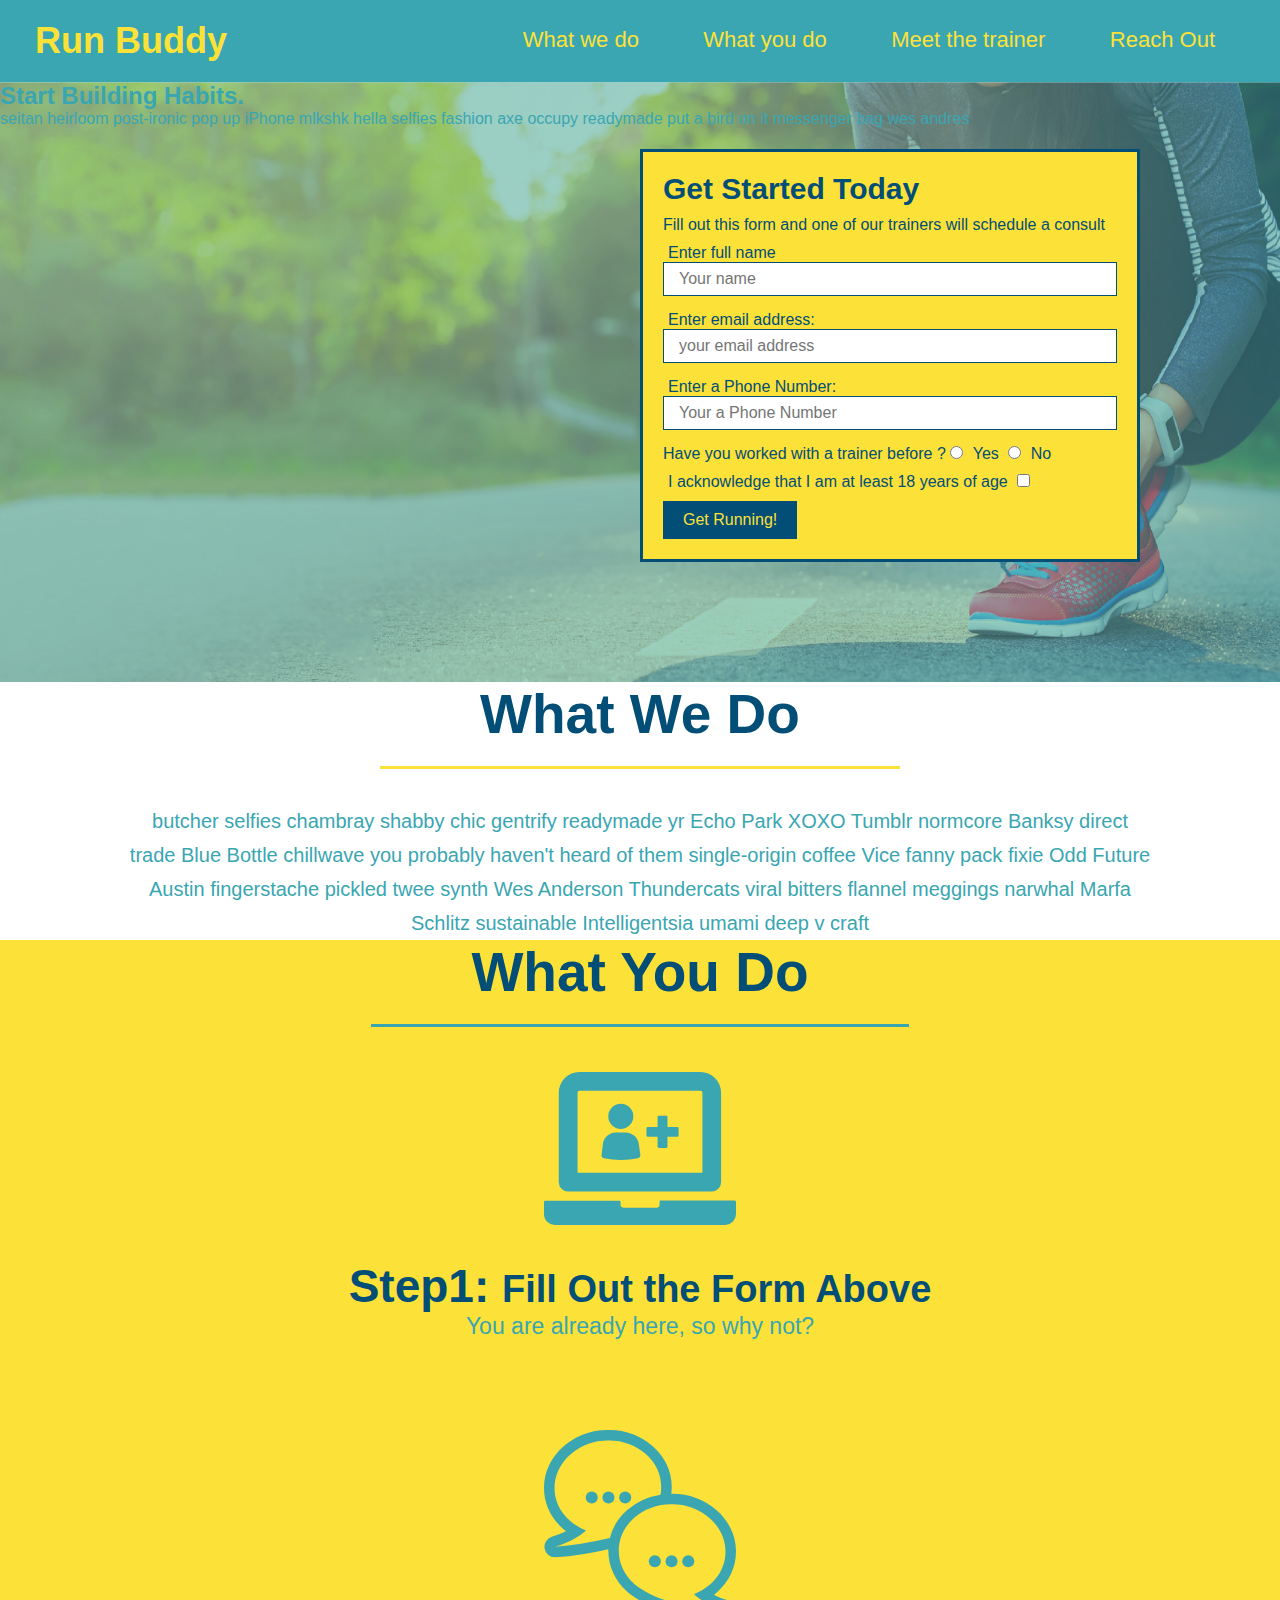
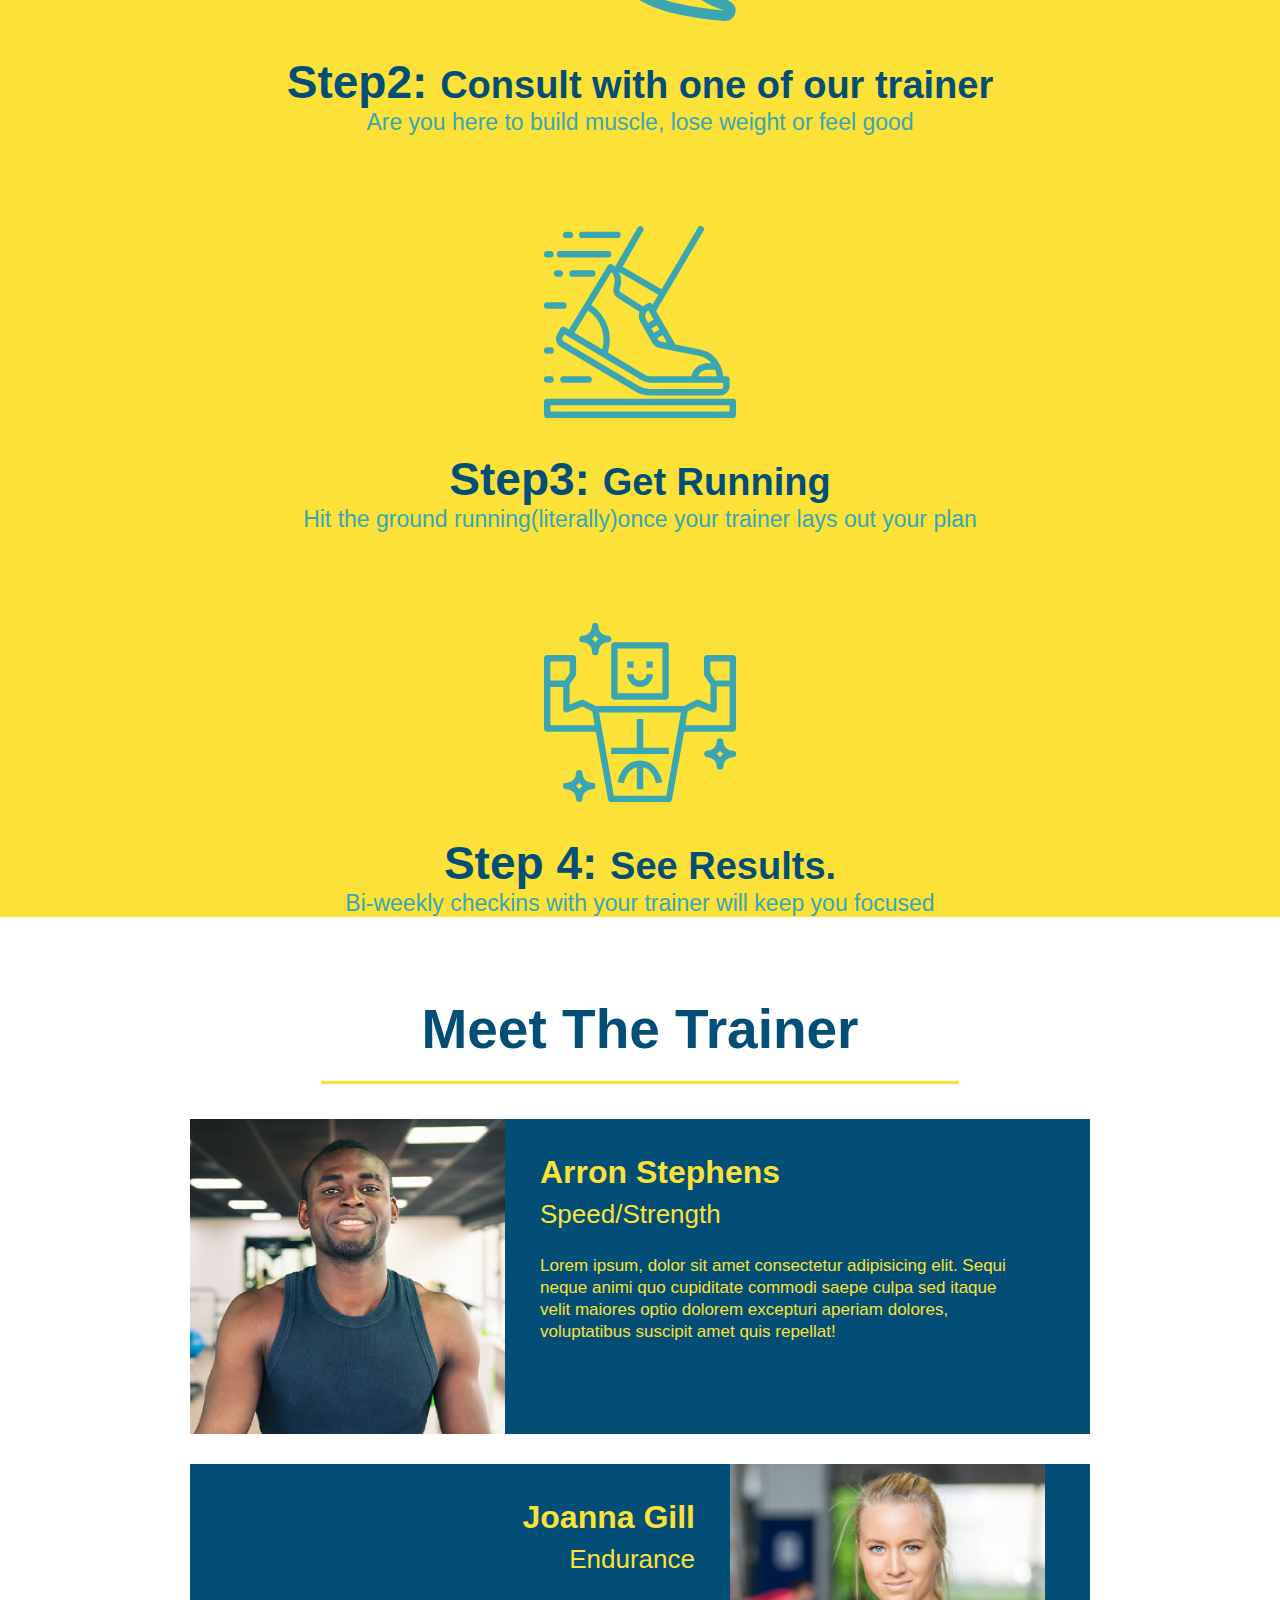
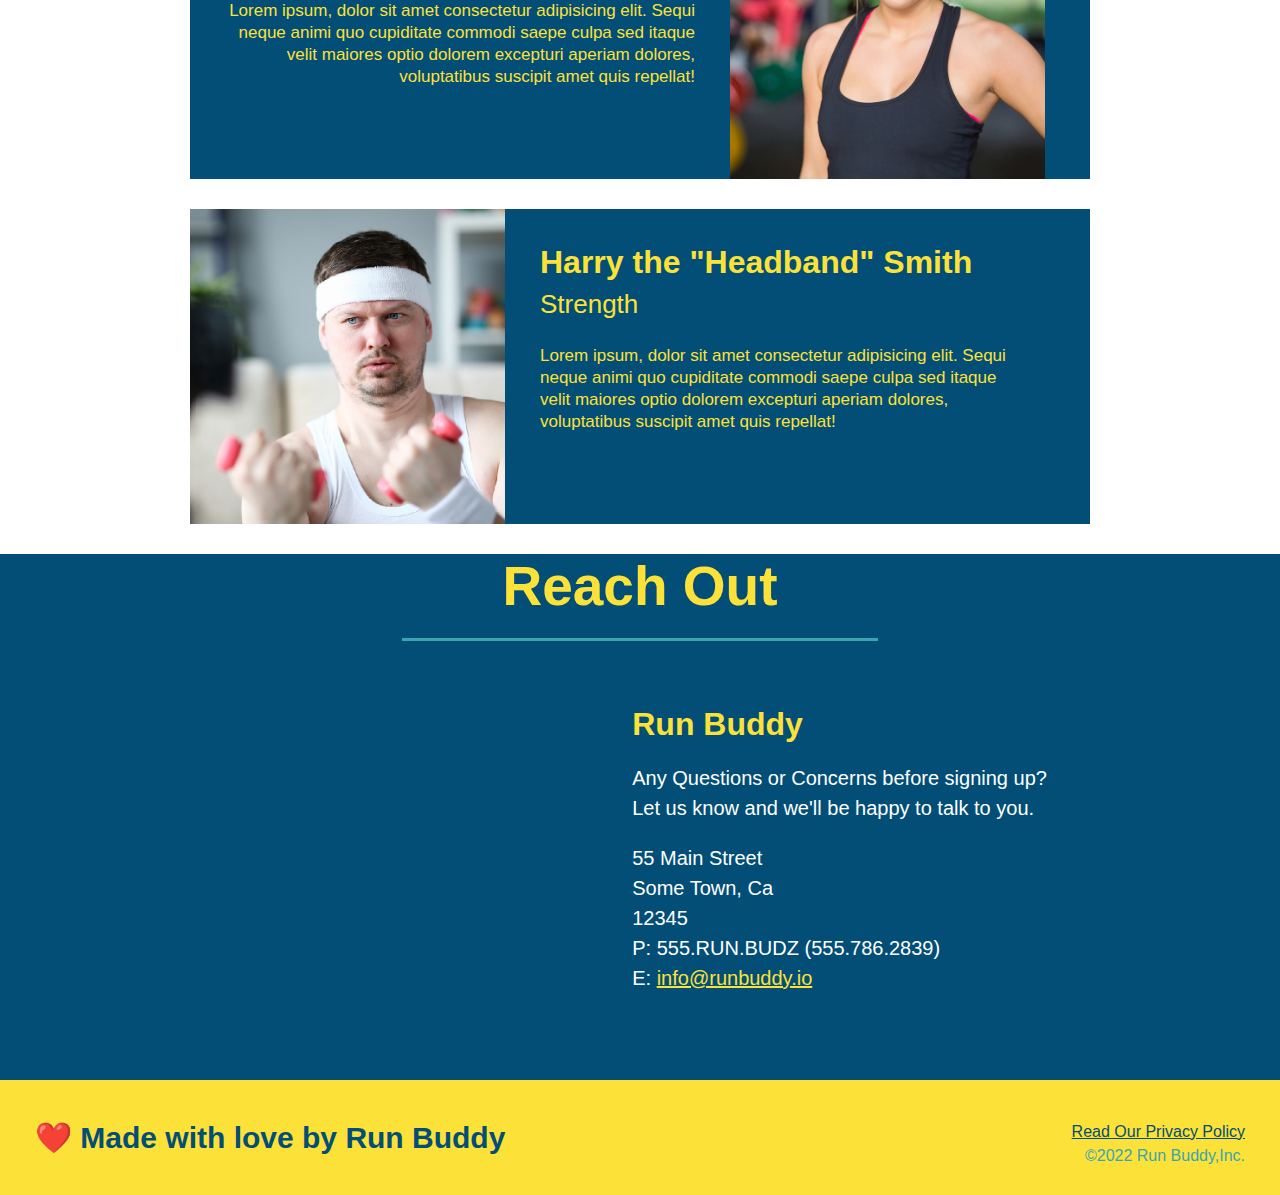
==== index.html @ 257b9f48 "added content to hero, replaced image" ====
<!DOCTYPE html>
<html lang="en">
  <!--Machine Readable Information -->
  <head>
    <meta charset="UTF-8" />
    <title>
      Run Buddy
    </title>
    <script></script>
    <!--Relative pathing -->
    <link rel="stylesheet" href="./assets/css/style.css"></link>
  </head>

  <!--Body of the webpage-->
  <body>
    <!--Navigation-->
    <header>
      <h1>
        <a href="/">Run Buddy</a>
      </h1>

      <nav>
        <!--Unordered list of items-->
        <ul>
          <li>
            <!--anchor elements-->
            <a href="#what-we-do">What we do</a>
          </li>
          <li>
            <a href="#what-you-do">What you do</a>
          </li>
          <li>
            <a href="#your-trainers">Meet the trainer</a>
          </li>
          <li>
            <a href="#reach-out">Reach Out</a>
          </li>
        </ul>
      </nav>
    </header>
    <!--picture/hero-->
    <section class="hero">
      <div class="hero-cta">
        <h2>
          Start Building Habits.
        </h2>
        <p>
          seitan heirloom post-ironic pop up iPhone mlkshk hella selfies fashion axe occupy readymade put a bird on it messenger bag wes andres
        </p>
      </div>
      <div class="hero-form">
        <h3>Get Started Today</h3>
        <p>Fill out this form and one of our trainers will schedule a consult</p>
        <!--add form -->
        <form>
          <label for="name">Enter full name</label>
          <input type="text" placeholder="Your name" name="name" id="name" class="form-input"/>
          <label for="email">Enter email address:</label>
          <input type="email" placeholder="your email address" name="email" id="email" class="form-input"/>
          <label for="Phone">Enter a Phone Number:</label>
          <input type="tel" placeholder="Your a Phone Number"
          name="Phone" id="Phone" class="form-input"/>

          <p>
            Have you worked with a trainer before ?
            
            <input type="radio" name="trainer-confirm" id="trainer-yes"/>
            <label for="trainer-yes">Yes</label>
            <input type="radio" name="trainer-confirm" id="trainer-no"/>
            <label for="trainer-no">No</label>
            
          </p>
          <p>
            <label for="checkbox">I acknowledge that I am at least 18 years of age</label>
            <input type="checkbox" name="age-confirm" id="checkbox"/>
          </p>
          <button type="submit">Get Running!</button>

        </form>
      </div>
    </section>
    <!--What we do section-->
    <section id="what-we-do" class="intro">
      <h2 class="section-title primary-border">What We Do</h2>
      <p>butcher selfies chambray shabby chic gentrify readymade yr Echo Park XOXO Tumblr normcore Banksy direct trade Blue Bottle chillwave you probably haven't heard of them single-origin coffee Vice fanny pack fixie Odd Future Austin fingerstache pickled twee synth Wes Anderson Thundercats viral bitters flannel meggings narwhal Marfa Schlitz sustainable Intelligentsia umami deep v craft
      </p>
    </section>
    <!--What you do section-->
    <section id="what-you-do" class="steps">
      <h2 class="section-title secondary-border">What You Do</h2>
      <div>
        <img src="./assets/images/01-04-svgs/step-1.svg" alt=""/>
        <h3>Step1: <span>Fill Out the Form Above</span></h3>
        <p>You are already here, so why not?</p>
      </div>
      <div>
        <img src="./assets/images/01-04-svgs/step-2.svg" alt=""/>
        <h3>Step2: <span>Consult with one of our trainer</span></h3>
        <p>Are you here to build muscle, lose weight or feel good</p>
      </div>
      <div>
        <img src="./assets/images/01-04-svgs/step-3.svg" alt=""/>
        <h3>Step3: <span>Get Running</span></h3>
        <p>Hit the ground running(literally)once your trainer lays out your plan</p>
      </div>
      <div>
        <img src="./assets/images/01-04-svgs/step-4.svg" alt=""/>
        <h3>Step 4: <span>See Results.</span></h3>
        <p>Bi-weekly checkins with your trainer will keep you focused</p>
      </div>
    </section>
    <!--Meet the Trainer section-->
    <section id="your-trainers" class="trainers">
      <h2 class="section-title primary-border">Meet The Trainer</h2>
      <article class="trainer">
        <img src="./assets/images/01-05-trainers/trainer-1.jpg" alt="Aron Stephens in his workout cloths ready to pump iron"/>
        <div class="trainer-bio text-left">
         
          <h3>
            Arron Stephens
          </h3>
          <h4>Speed/Strength</h4>
          <p>
            Lorem ipsum, dolor sit amet consectetur adipisicing elit. Sequi neque animi quo cupiditate commodi saepe culpa sed itaque velit maiores optio dolorem excepturi aperiam dolores, voluptatibus suscipit amet quis repellat!
          </p>

        </div>

      </article>
      <article class="trainer">
        <div class="trainer-bio text-right">
          <h3>
          Joanna Gill
          </h3>
          <h4>Endurance</h4>
          <p>
          Lorem ipsum, dolor sit amet consectetur adipisicing elit. Sequi neque animi quo cupiditate commodi saepe culpa sed itaque velit maiores optio dolorem excepturi aperiam dolores, voluptatibus suscipit amet quis repellat!
          </p>
        </div>
        <img src="./assets/images/01-05-trainers/trainer-2.jpg" alt="Johna Gill Cooling off after a workout"/>
      </article>
      <article class="trainer">
        <img src="./assets/images/01-05-trainers/trainer-3.jpg" alt="Harry the Headband Smith lifting comically small pink weight"/>
        <div class="trainer-bio text-left">
          <h3>
            Harry the "Headband" Smith
          </h3>
          <h4>
            Strength
          </h4>
          <p>
            Lorem ipsum, dolor sit amet consectetur adipisicing elit. Sequi neque animi quo cupiditate commodi saepe culpa sed itaque velit maiores optio dolorem excepturi aperiam dolores, voluptatibus suscipit amet quis repellat!
          </p>
        </div>
      </article>



    </section>
    <!--Reach out section-->
    <section id="reach-out" class="contact">
      <h2 class="section-title secondary-border">Reach Out</h2>
      <div class="contact-info"> 
        <iframe src="https://www.google.com/maps/embed?pb=!1m18!1m12!1m3!1d3260.0602420482123!2d-80.86485348475419!3d35.20496838030815!2m3!1f0!2f0!3f0!3m2!1i1024!2i768!4f13.1!3m3!1m2!1s0x88569f7176678635%3A0x66de6af3a190f90!2s212%20Iverson%20Way%2C%20Charlotte%2C%20NC%2028203!5e0!3m2!1sen!2sus!4v1650852856810!5m2!1sen!2sus" 
        width="400" 
        height="400" 
        style="border:0;" 
        allowfullscreen="" 
        loading="lazy" 
        referrerpolicy="no-referrer-when-downgrade">
        </iframe>
        <div>
          <h3>Run Buddy</h3>
          <p>
            Any Questions or Concerns before signing up? 
            <br/>
            Let us know and we'll be happy to talk to you.
          </p>
          <address>
            55 Main Street <br/>
            Some Town, Ca <br/>
            12345<br />
            P: 555.RUN.BUDZ (555.786.2839)<br/>
            E: <a href="mailto:info@runbuddy.io">info@runbuddy.io</a>
          </address>
        </div>
      </div>
    </section>
    <!--footer-->
    <footer>
      <h2>❤️ Made with love by Run Buddy</h2>
      <div>
        <a href="./privacy-policy.html">Read Our Privacy Policy</a>
        <br/>
        &copy;2022 Run Buddy,Inc.

      </div>
    </footer>
  </body>
</html>
---- assets/css/style.css ----
* {
  margin: 0;
  padding: 0;
  box-sizing: border-box;
}

body {
  color: #39a6b2;
  font-family: Arial, Helvetica, sans-serif;
}

/*specificity & source order*/
header {
  background-color: #39a6b2;
  padding: 20px 35px;
}
header h1 {
  font-weight: bold;
  font-size: 36px;
  color: #fce138;
  margin: 0;
  display: inline;
}

header a {
  text-decoration: none;
  color: #fce138;
}

header nav {
  float: right;
  margin: 7px 0;
}

header nav ul li {
  display: inline;
}
header nav ul li a {
  margin: 0 30px;
  font-weight: lighter;
  font-size: 22px;
}

footer {
  background: #fce138;
  width: 100%;
  padding: 40px 35px;
}

footer h2 {
  display: inline;
  color: #024e76;
  font-size: 30px;
  margin: 0;
}

footer div {
  float: right;
  line-height: 1.5;
  text-align: right;
}

footer a {
  color: #024e76;
}

.hero {
  height: 600px;
  background-image: url(../images/hero-bg.jpeg);
  background-size: cover;
  background-position: center;
  position: relative;
}

.hero-form {
  background-color: #fce138;
  padding: 20px;
  width: 500px;
  color: #024e76;
  border-color: #024e76;
  border-style: solid;
  border-width: 3px;
  position: absolute;
  bottom: 120px;
  right: 140px;
}

h3 {
  font-size: 30px;
  margin: 0px;
}

.hero-form p {
  margin: 10px 0px 10px 0px;
}

.form-input {
  border: 1px solid #024e76;
  display: block;
  padding: 7px 15px;
  font-size: 16px;
  width: 100%;
  margin-bottom: 15px;
  color: #024e76;
}
.hero-form label {
  margin: 0px 5px;
}

.hero-form button {
  color: #fce138;
  background-color: #024e76;
  font-size: 16px;
  border: none;
  padding: 10px 20px;
  border: none;
}

.intro {
  text-align: center;
}
.intro p {
  line-height: 1.7;
  color: #39a6b2;
  width: 80%;
  font-size: 20px;
  margin: 0 auto;
}
.section-title {
  font-size: 55px;
  color: #024e76;
  margin-bottom: 35px;
  padding: 0 100px 20px 100px;
  border-bottom: 3px solid;
  display: inline-block;
}

.primary-border {
  border-color: #fce138;
}

.steps {
  text-align: center;
  background: #fce138;
}

.secondary-border {
  border-color: #39a6b2;
}

.steps div {
  margin-bottom: 80px;
}

.steps img {
  width: 15%;
  margin: 10px 0px;
}

.steps h3 {
  color: #024e76;
  font-size: 46px;
  margin-top: 20px;
}

.steps p {
  color: #39a6b2;
  font-size: 23px;
}
.steps span {
  font-size: 38px;
}
.trainers {
  text-align: center;
}

.trainer {
  width: 900px;
  margin: 0 auto 30px auto;
  background: #024e76;
  color: #fce138;
  overflow: auto;
}

.trainer img {
  width: 35%;
  float: left;
}
.trainer-bio {
  padding: 35px;
  float: left;
  width: 60%;
}

.text-left {
  text-align: left;
}

.text-right {
  text-align: right;
}

.trainer-bio h3 {
  font-size: 32px;
  margin-bottom: 8px;
}
.trainer-bio h4 {
  font-weight: lighter;
  font-size: 26px;
  margin-bottom: 25px;
}
.trainer-bio p {
  font-size: 17px;
  line-height: 1.3;
}
.contact {
  background-color: #024e76;
  text-align: center;
}

.contact h2 {
  color: #fce138;
}

.contact-info iframe {
  width: 400px;
  height: 400px;
}
.contact-info div {
  width: 450px;
  display: inline-block;
  vertical-align: top;
  text-align: left;
  margin: 30px 0 0 30px;
  color: white;
}

.contact-info h3 {
  color: #fce138;
  font-size: 32px;
}
.contact-info p,
.contact-info address {
  margin: 20px 0;
  line-height: 1.5;
  font-size: 20px;
  font-style: normal;
}
.contact-info a {
  color: #fce138;
}
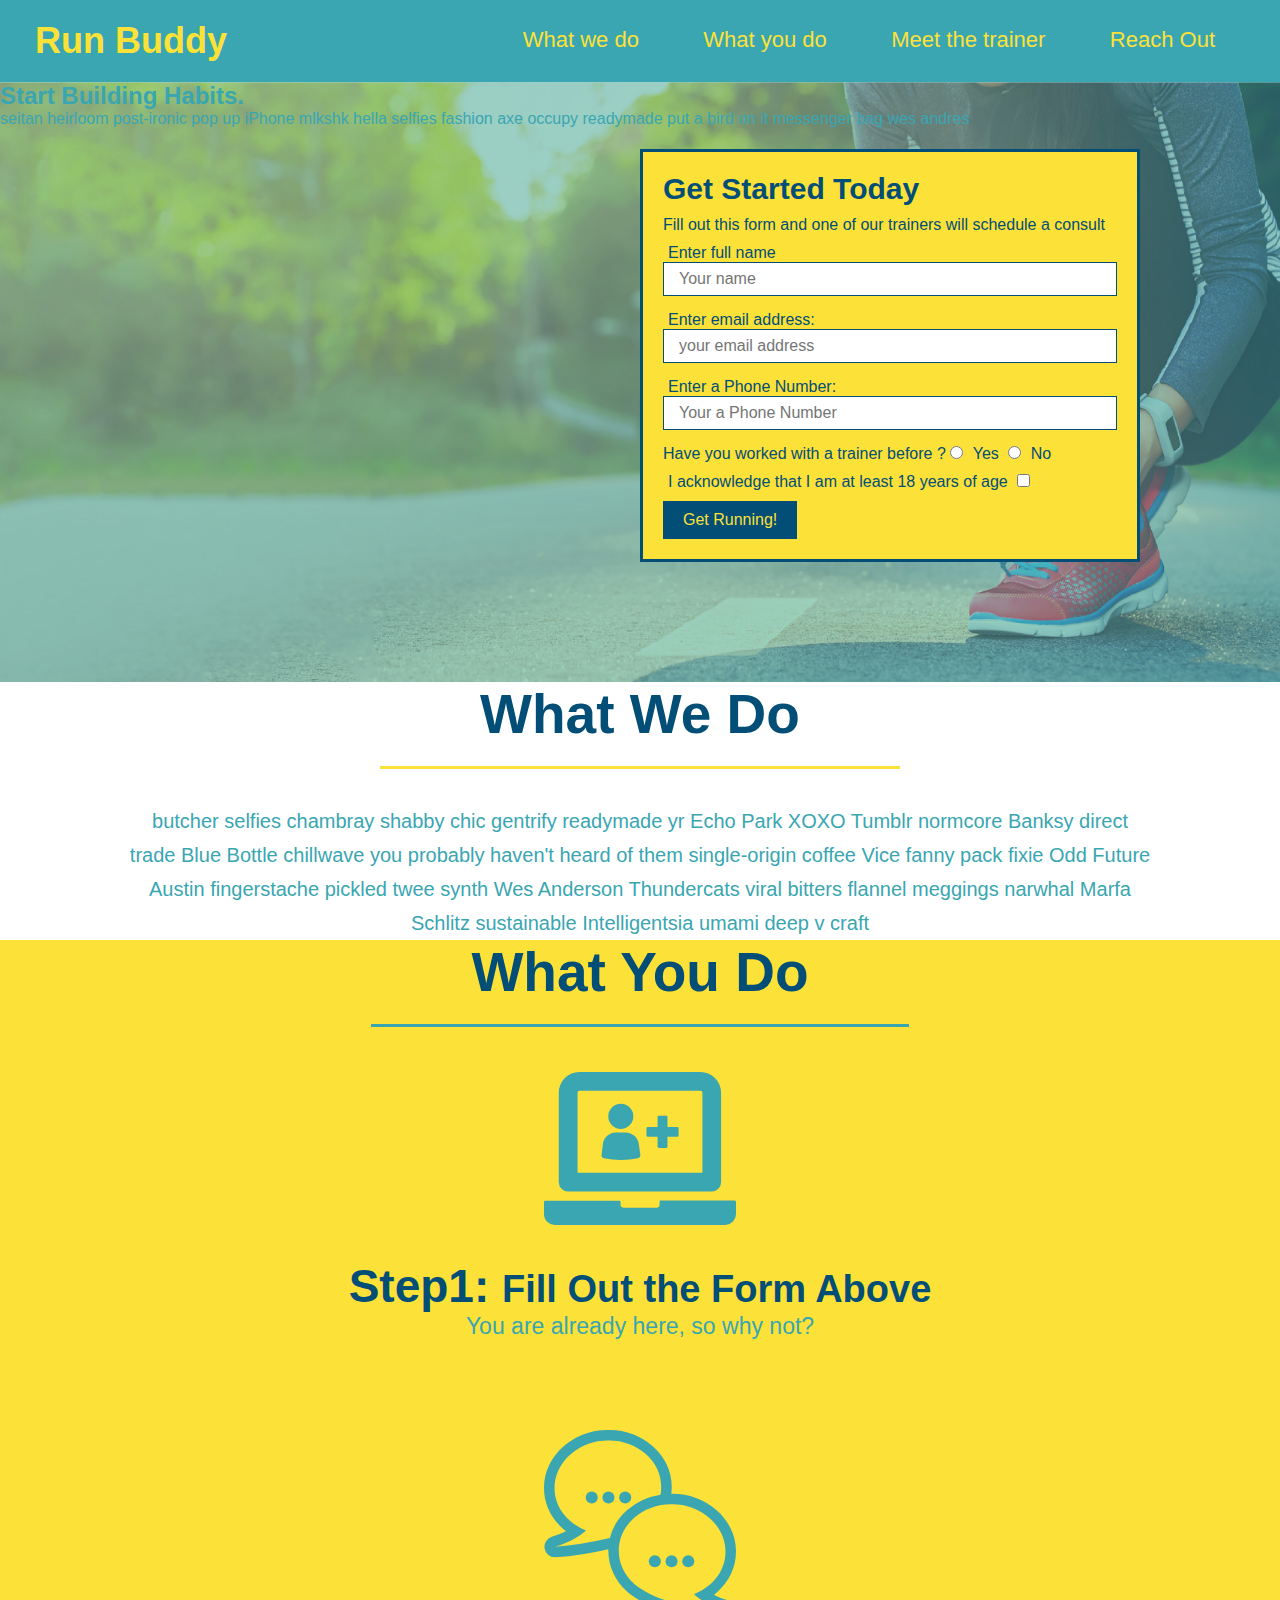
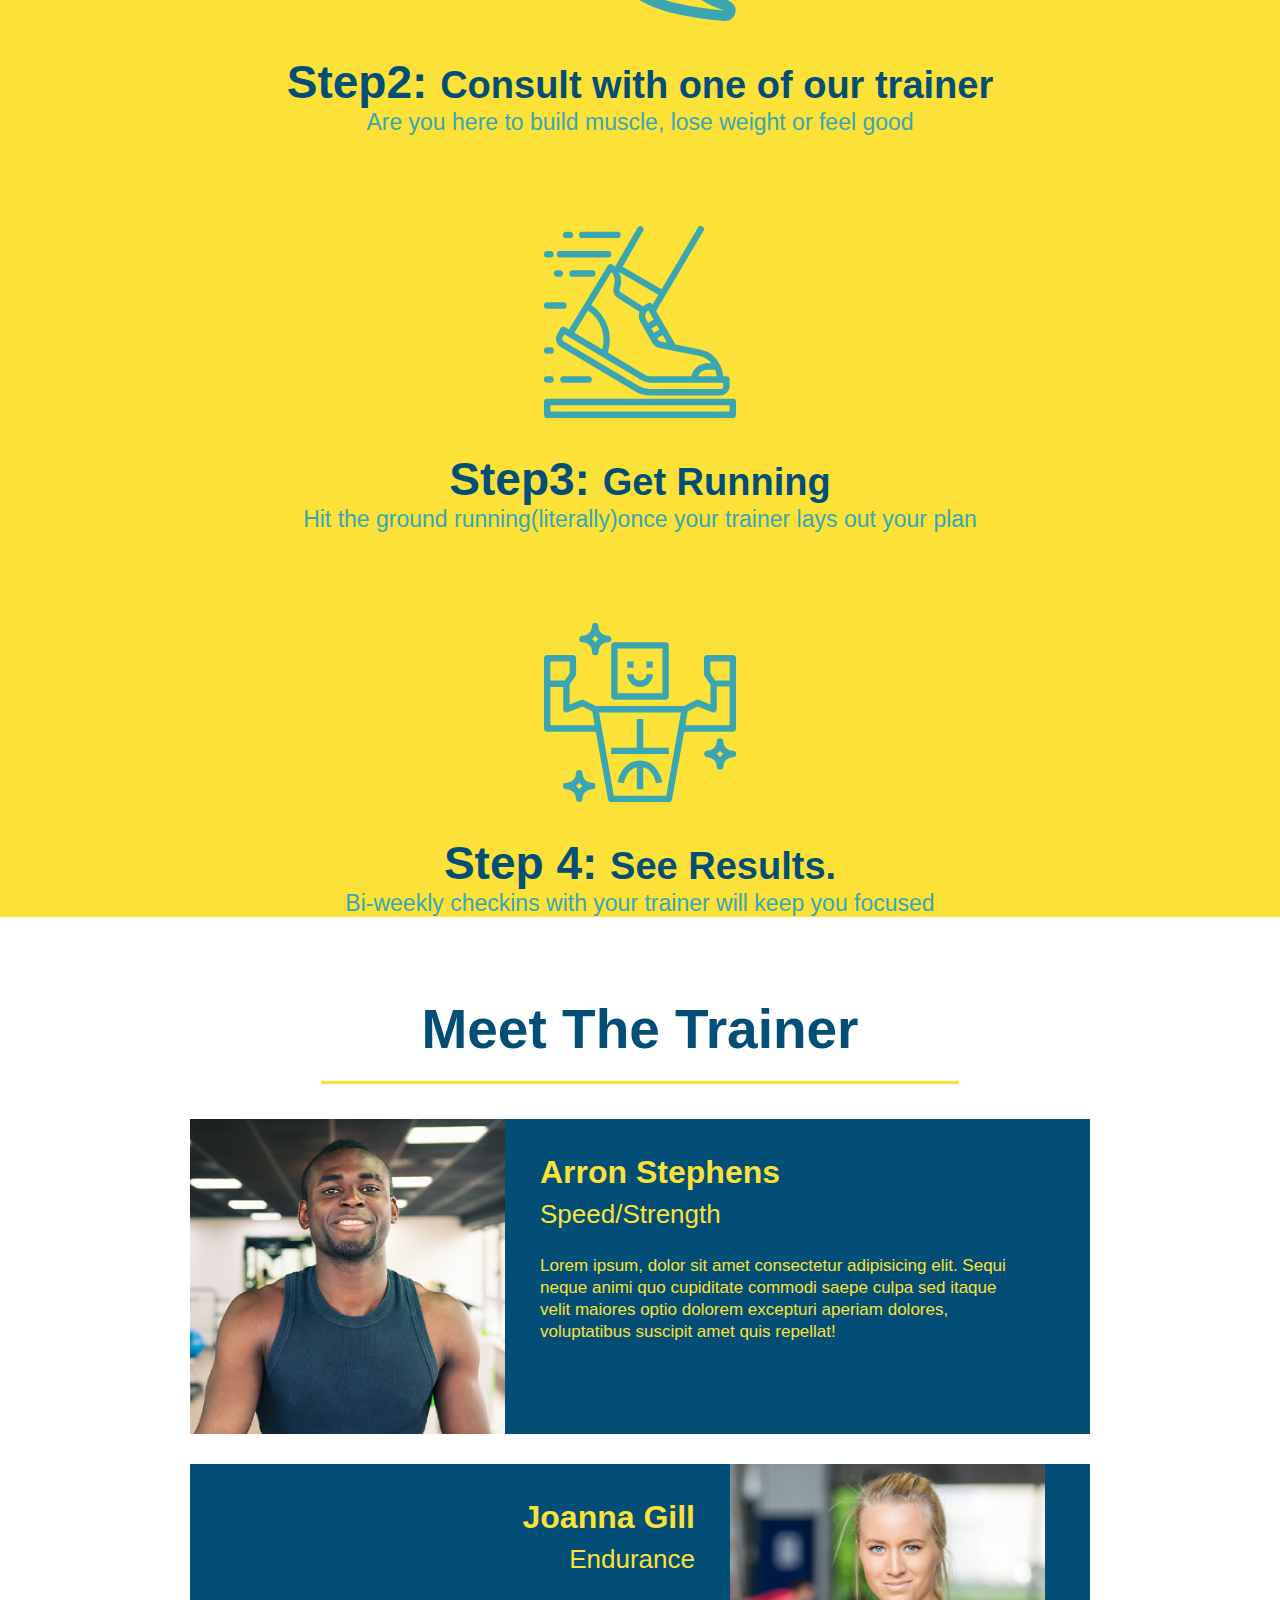
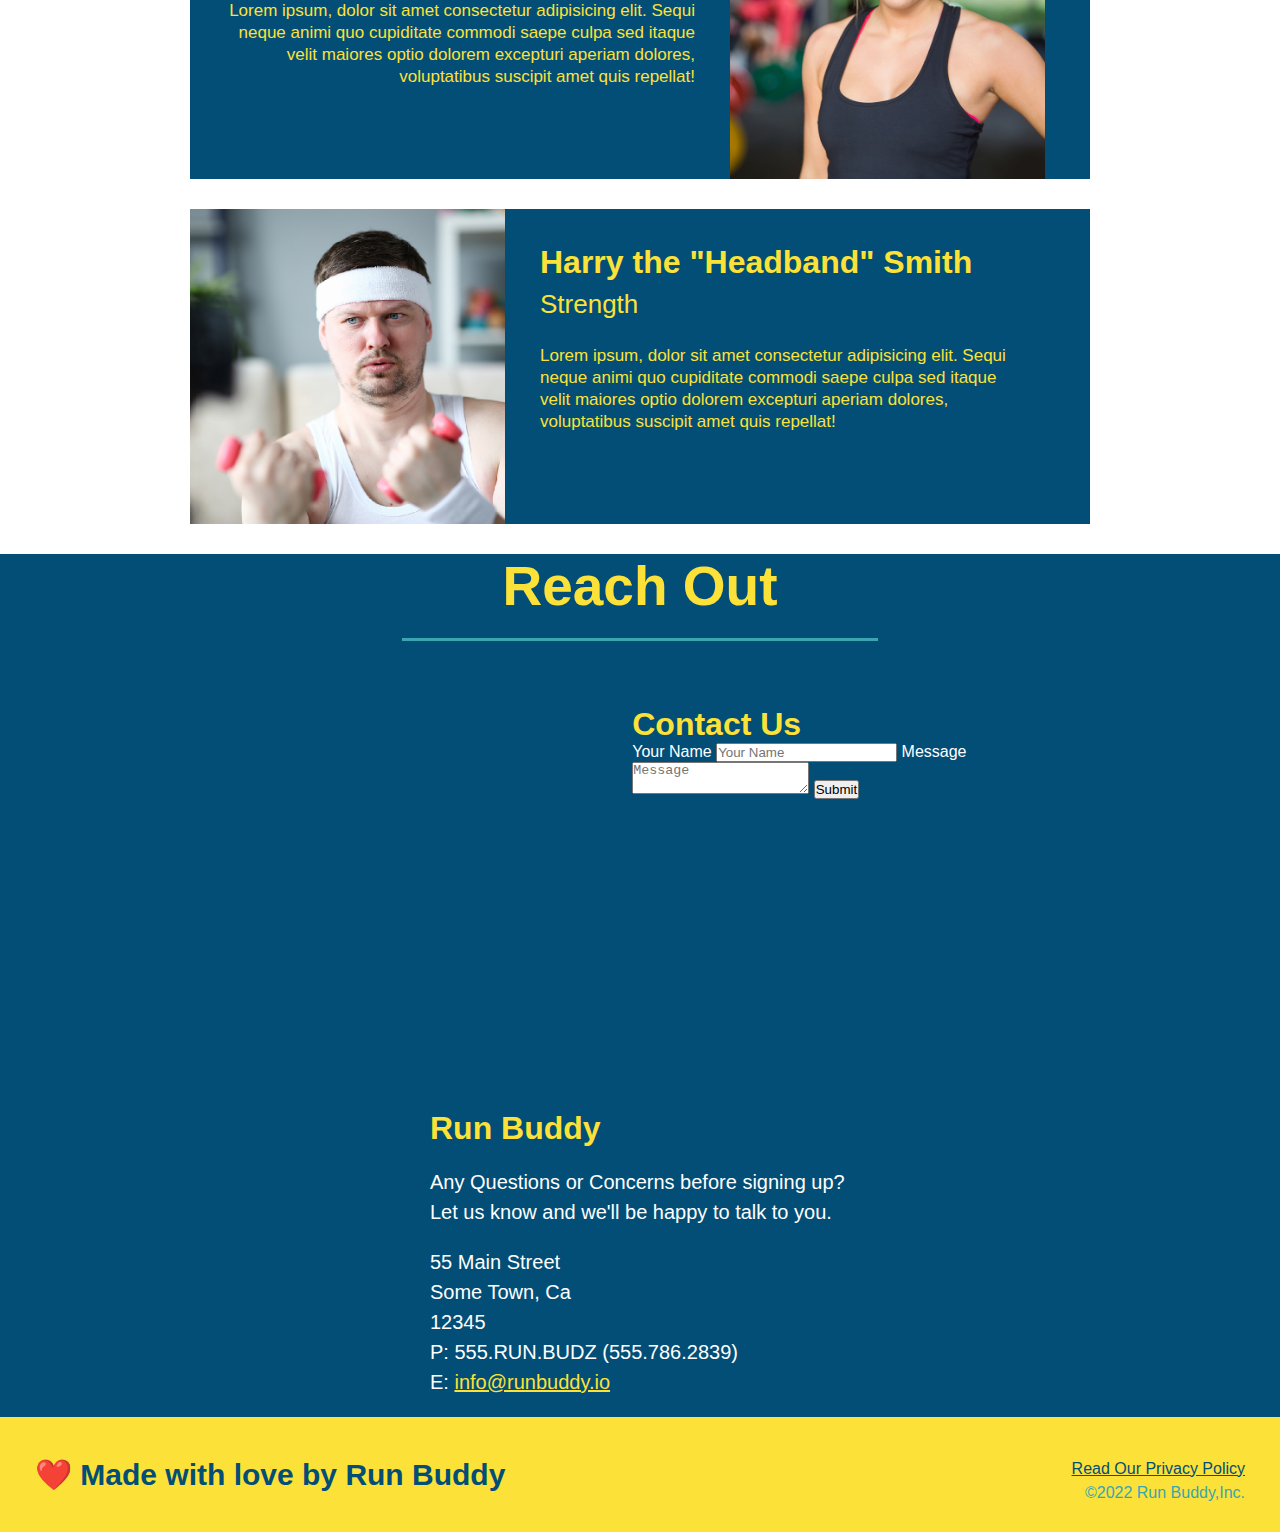
==== commit a1ff6fde: "add contact form" ====
--- a/index.html
+++ b/index.html
@@ -169,6 +169,20 @@
         loading="lazy" 
         referrerpolicy="no-referrer-when-downgrade">
         </iframe>
+        <div class ="contact-form">
+          <h3>
+            Contact Us
+          </h3>
+          <form>
+            <label for="contact-name">Your Name</label>
+            <input type="text" id="contact-name" placeholder="Your Name"/>
+            
+            <label for="contact-message">Message</label>
+            <textarea id="contact-message" placeholder="Message"></textarea>
+
+            <button type="submit">Submit</button>
+          </form>
+        </div>
         <div>
           <h3>Run Buddy</h3>
           <p>
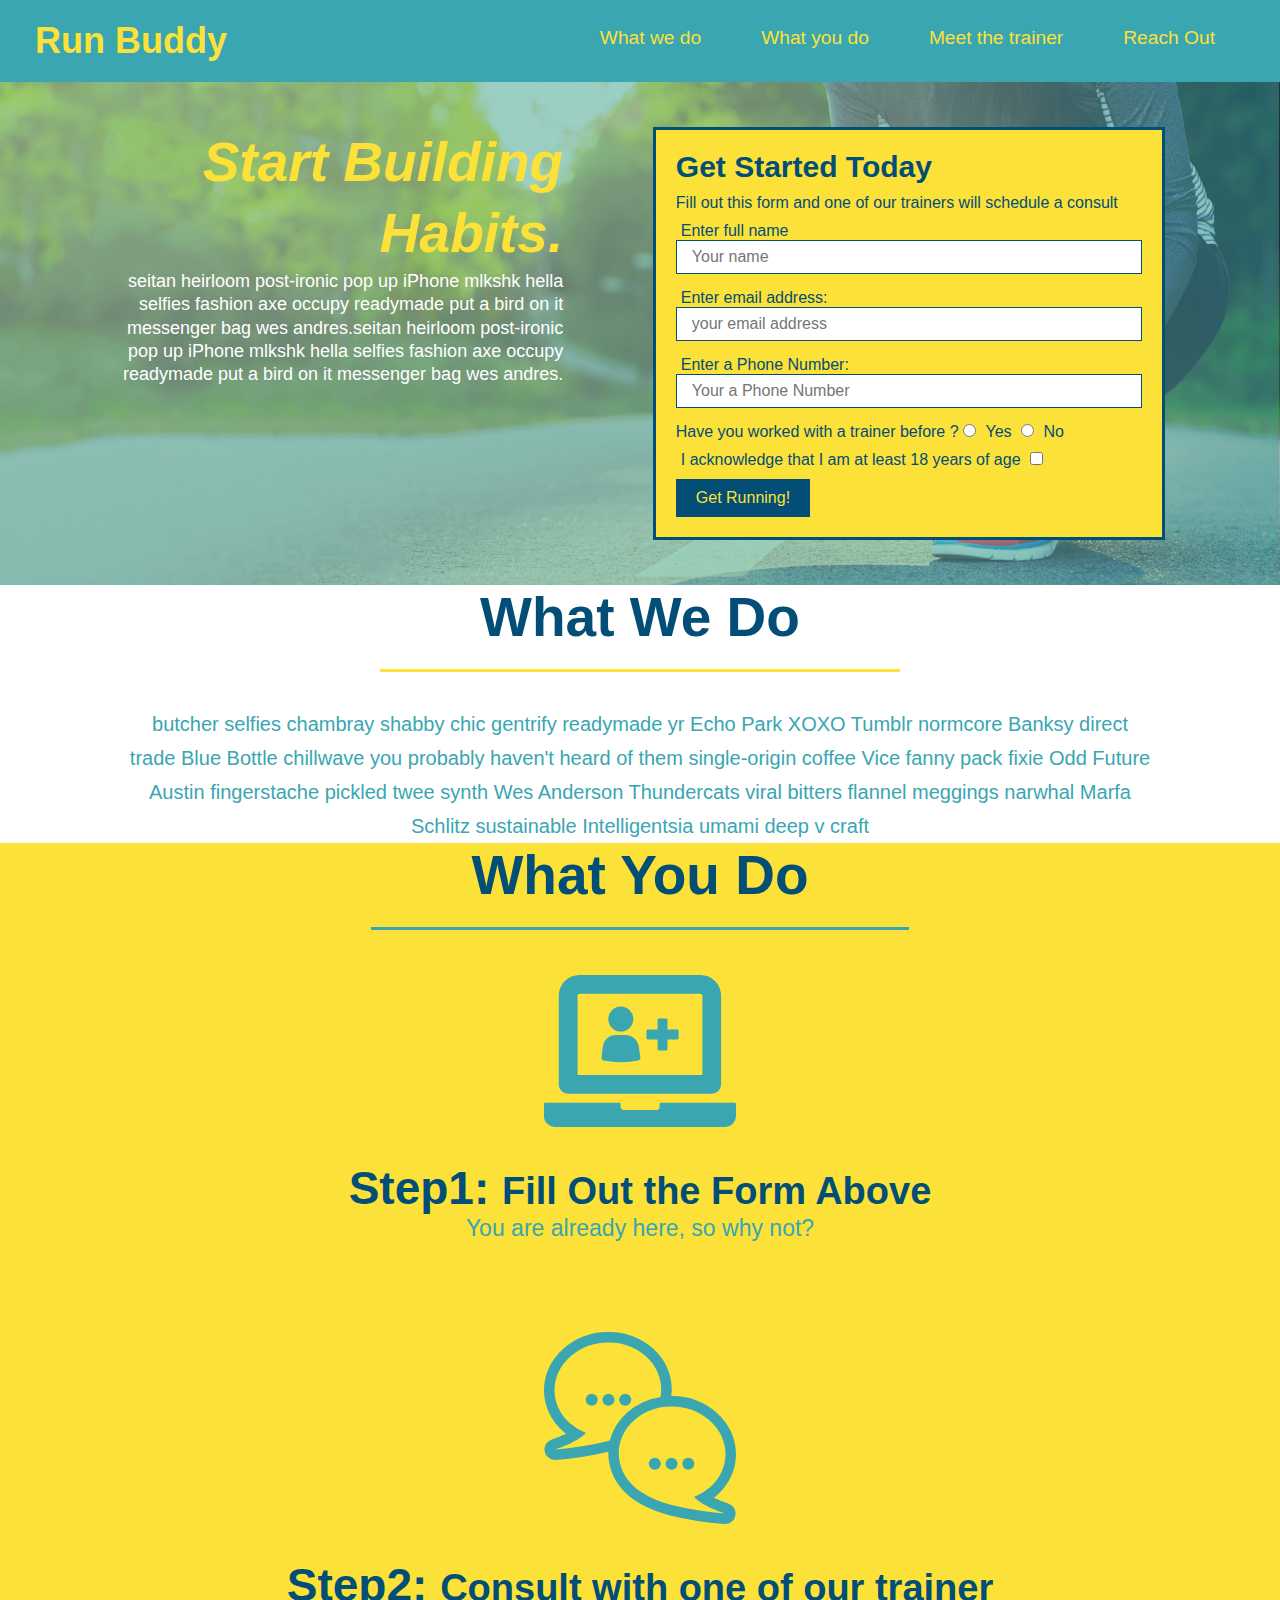
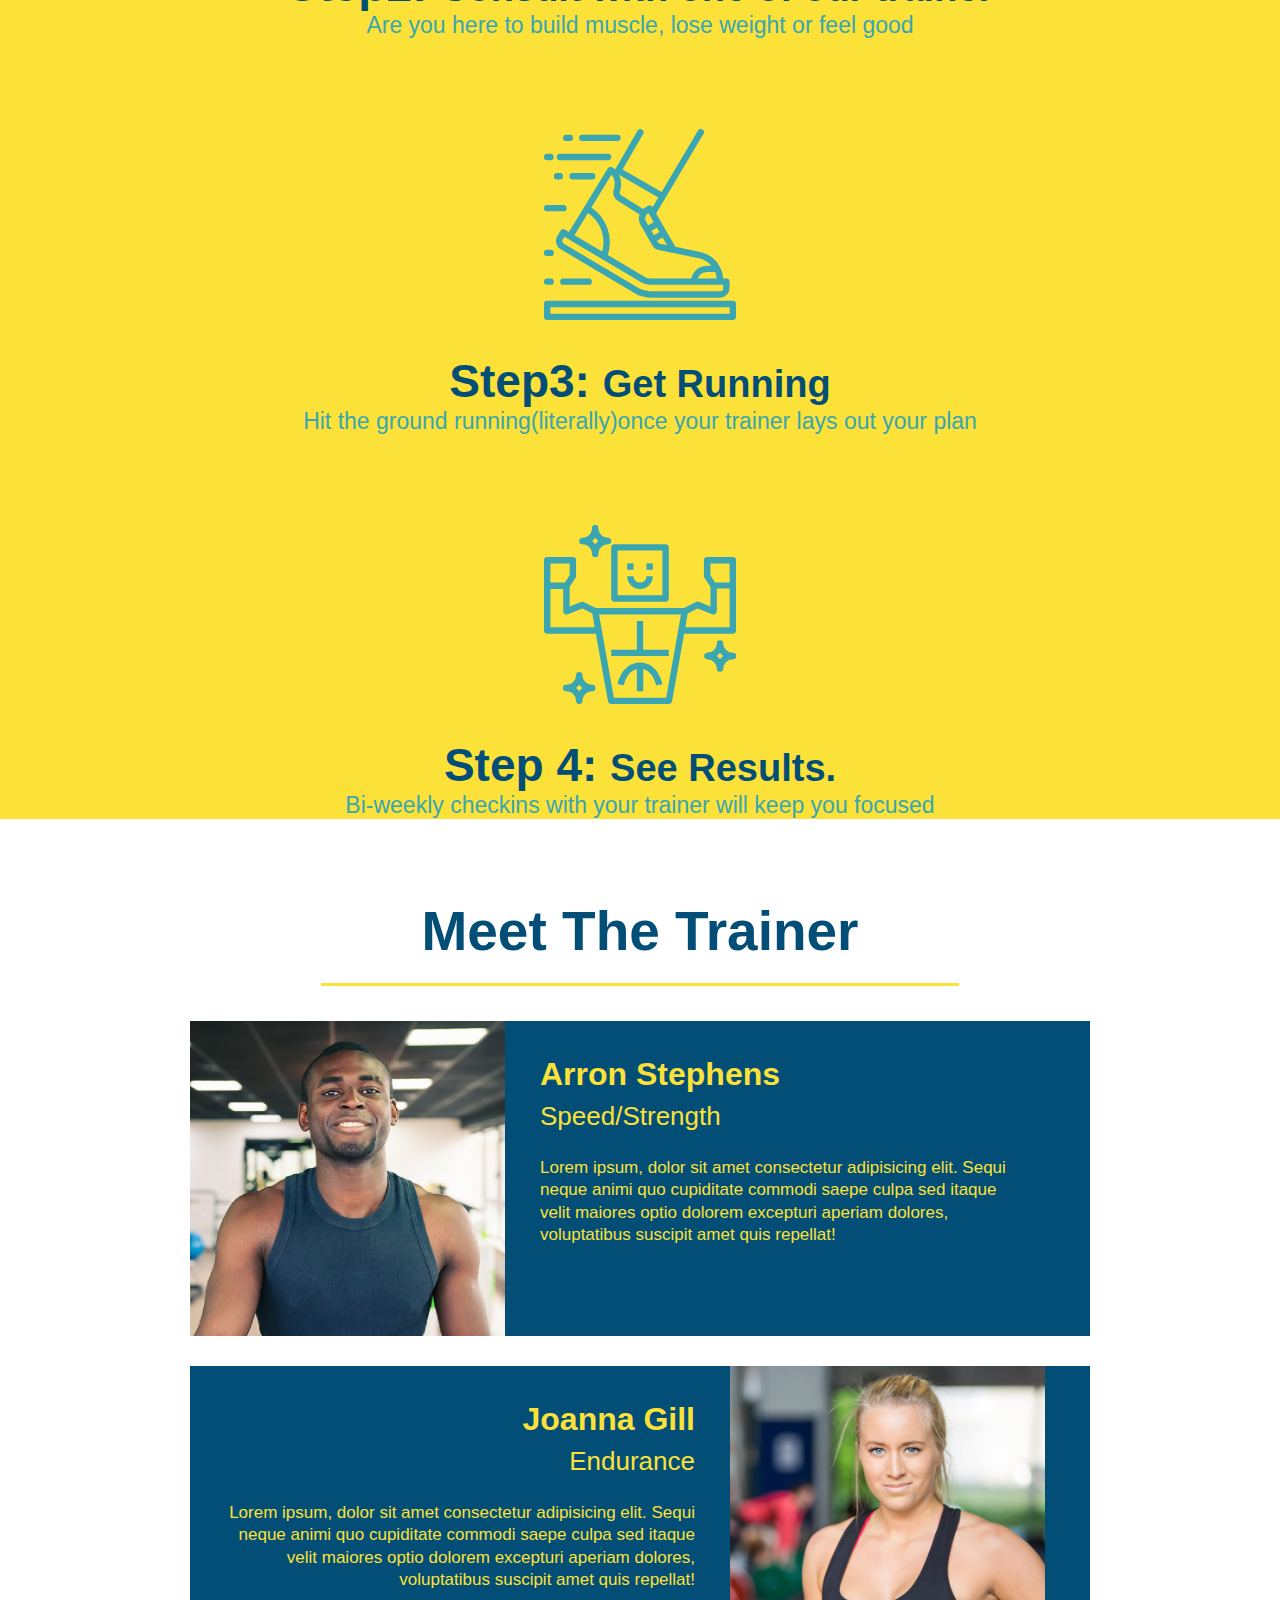
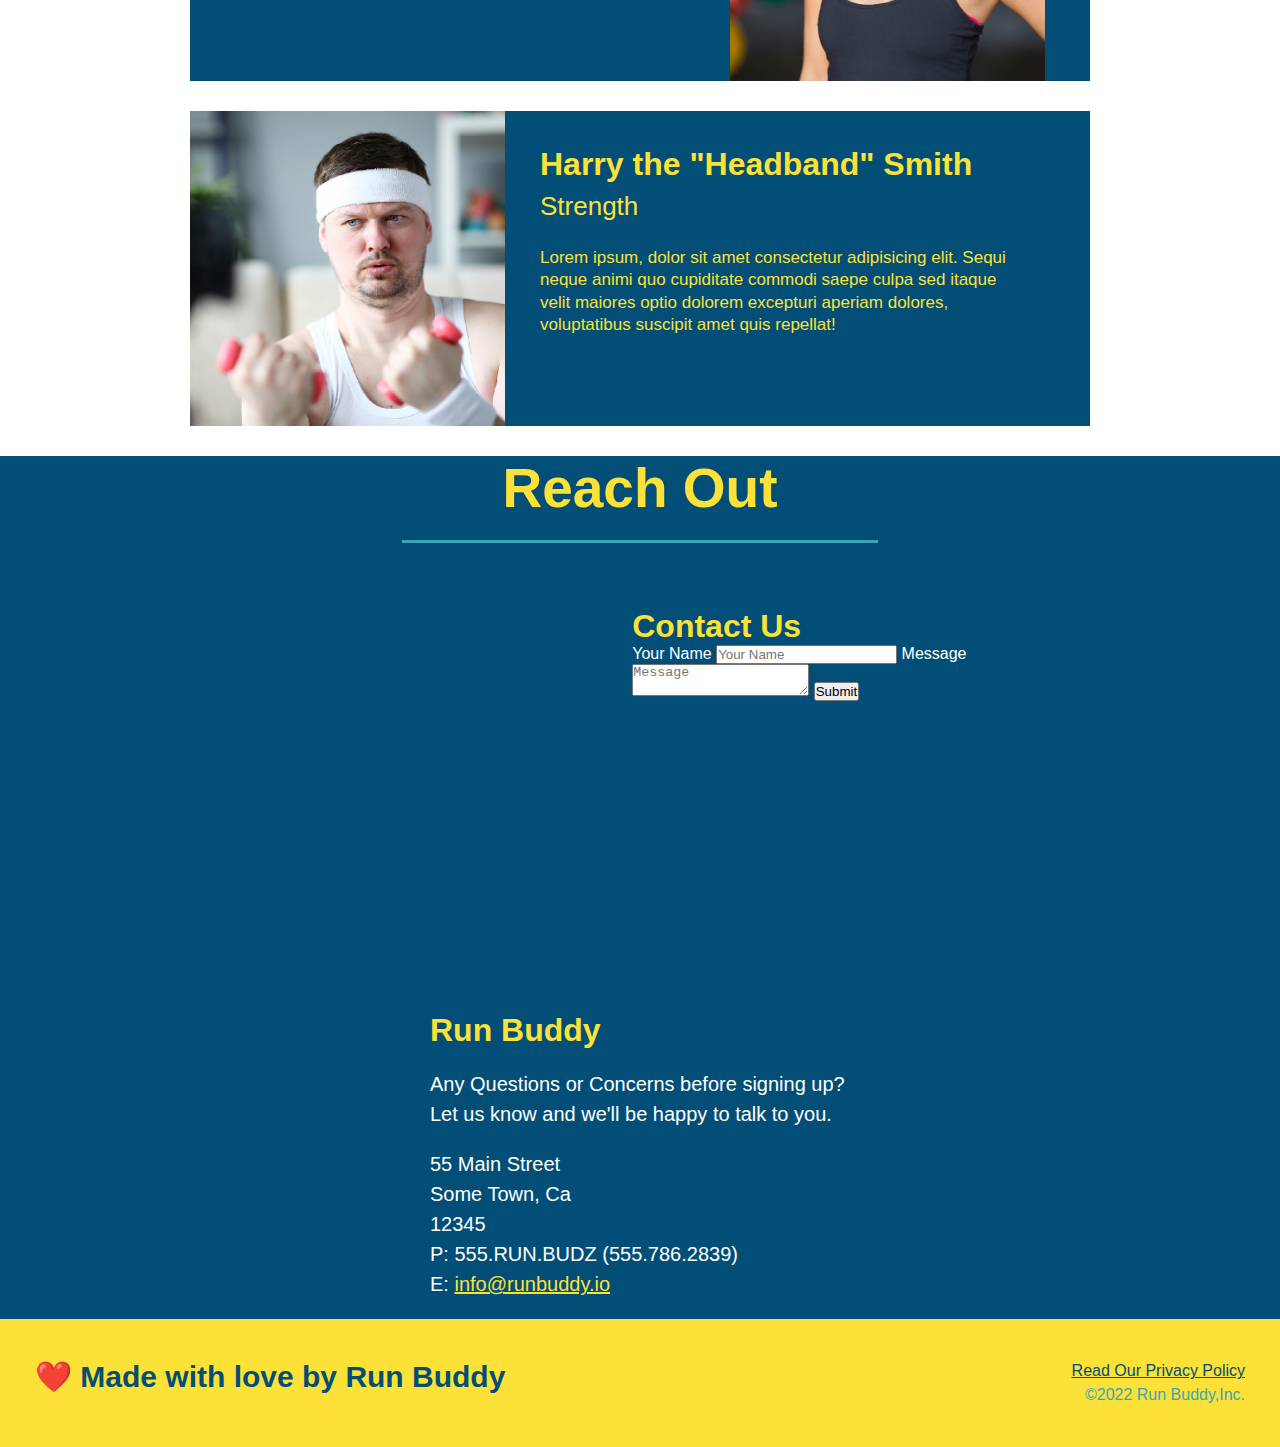
==== commit 9a0651db: "add flexbox to the hero" ====
--- a/index.html
+++ b/index.html
@@ -45,7 +45,7 @@
           Start Building Habits.
         </h2>
         <p>
-          seitan heirloom post-ironic pop up iPhone mlkshk hella selfies fashion axe occupy readymade put a bird on it messenger bag wes andres
+          seitan heirloom post-ironic pop up iPhone mlkshk hella selfies fashion axe occupy readymade put a bird on it messenger bag wes andres.seitan heirloom post-ironic pop up iPhone mlkshk hella selfies fashion axe occupy readymade put a bird on it messenger bag wes andres.
         </p>
       </div>
       <div class="hero-form">
--- a/assets/css/style.css
+++ b/assets/css/style.css
@@ -13,13 +13,16 @@
 header {
   background-color: #39a6b2;
   padding: 20px 35px;
-}
+  display: flex;
+  justify-content: space-between;
+  flex-wrap: wrap;
+}
+
 header h1 {
   font-weight: bold;
   font-size: 36px;
   color: #fce138;
   margin: 0;
-  display: inline;
 }
 
 header a {
@@ -28,34 +31,43 @@
 }
 
 header nav {
-  float: right;
   margin: 7px 0;
 }
 
-header nav ul li {
+/* header nav ul li {
   display: inline;
-}
+} */
+
+header nav ul {
+  display: flex;
+  flex-wrap: wrap;
+  justify-content: space-between;
+  align-items: center;
+  list-style: none;
+}
+
 header nav ul li a {
   margin: 0 30px;
   font-weight: lighter;
-  font-size: 22px;
+  font-size: 1.5vw;
 }
 
 footer {
   background: #fce138;
   width: 100%;
   padding: 40px 35px;
+  display: flex;
+  justify-content: space-between;
+  flex-wrap: wrap;
 }
 
 footer h2 {
-  display: inline;
   color: #024e76;
   font-size: 30px;
   margin: 0;
 }
 
 footer div {
-  float: right;
   line-height: 1.5;
   text-align: right;
 }
@@ -65,24 +77,39 @@
 }
 
 .hero {
-  height: 600px;
   background-image: url(../images/hero-bg.jpeg);
   background-size: cover;
   background-position: center;
-  position: relative;
+
+  display: flex;
+  justify-content: center;
+  flex-wrap: wrap;
+}
+
+.hero-cta {
+  width: 35%;
+  text-align: right;
+  margin: 3.5%;
+  color: #fff;
+  font-size: 18px;
+  line-height: 1.3;
+}
+
+.hero-cta h2 {
+  font-style: italic;
+  font-size: 55px;
+  color: #fce138;
 }
 
 .hero-form {
   background-color: #fce138;
   padding: 20px;
-  width: 500px;
   color: #024e76;
   border-color: #024e76;
   border-style: solid;
   border-width: 3px;
-  position: absolute;
-  bottom: 120px;
-  right: 140px;
+  width: 40%;
+  margin: 3.5%;
 }
 
 h3 {
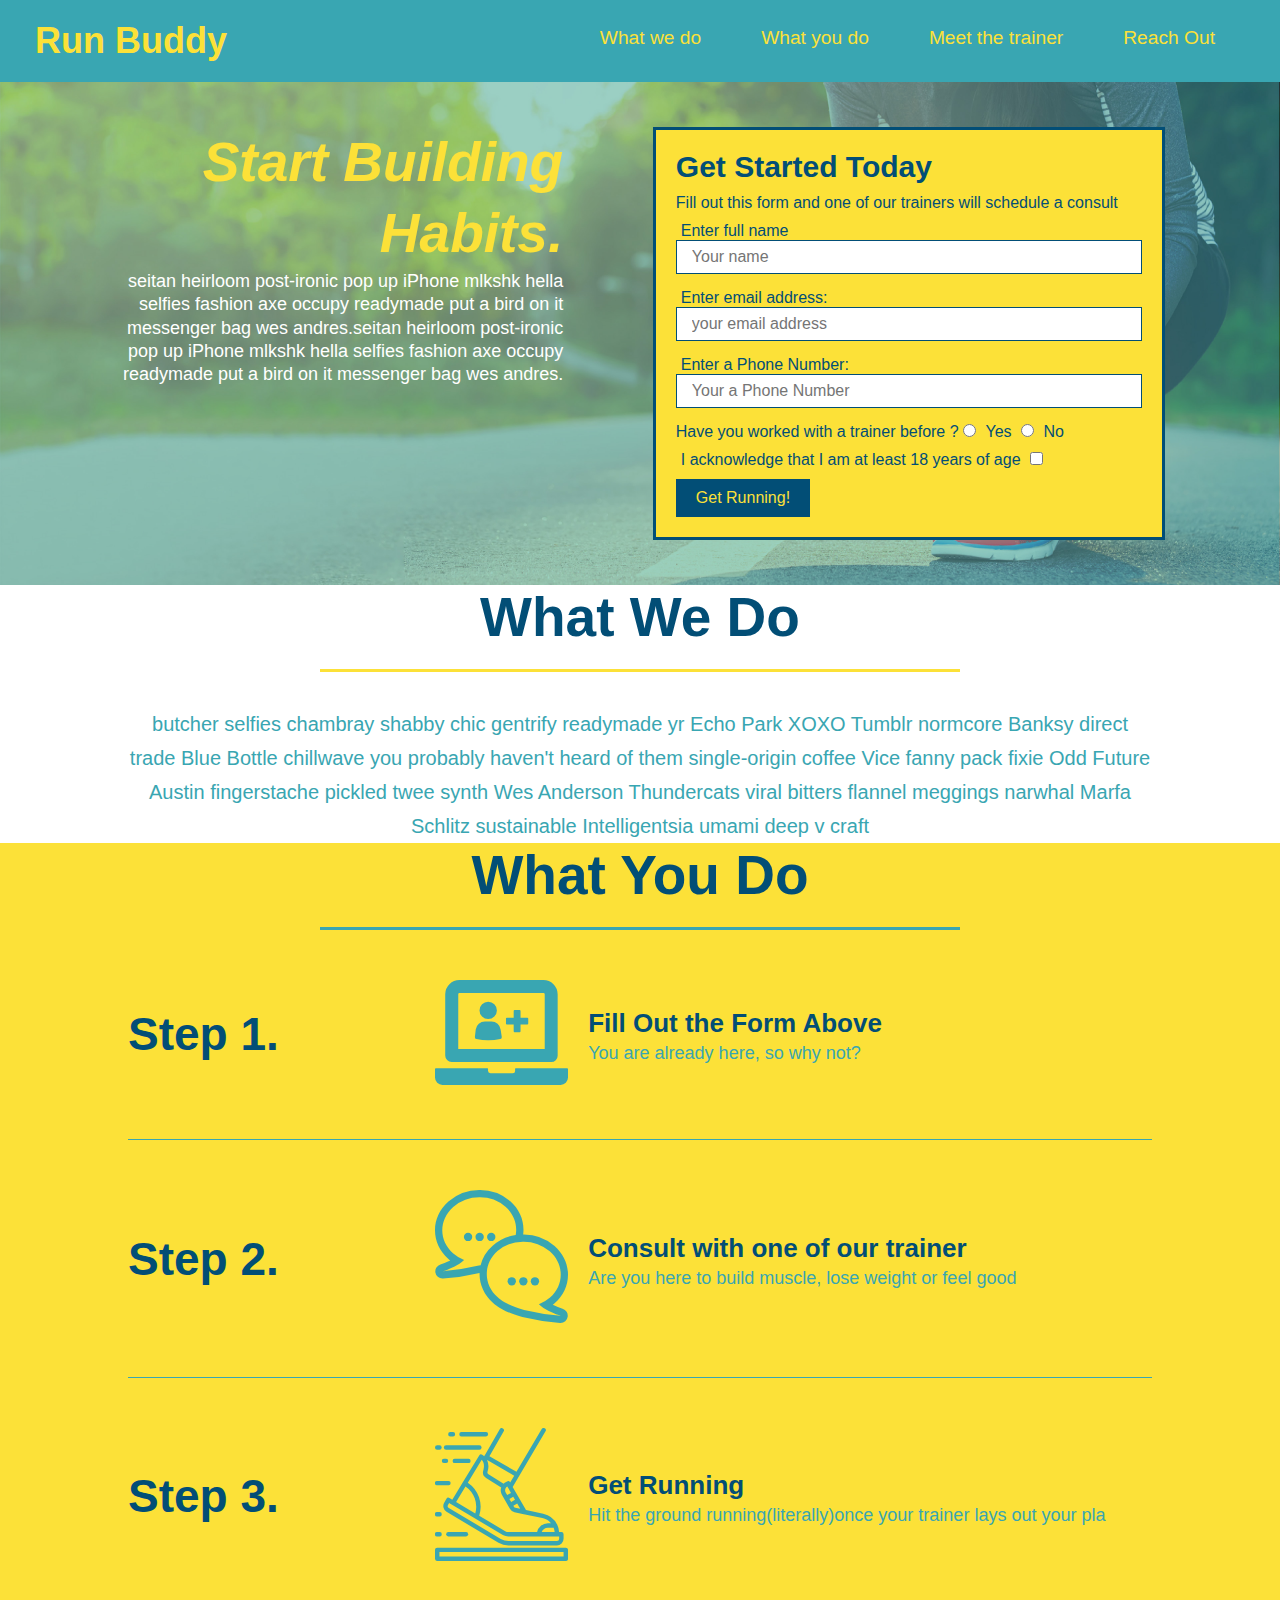
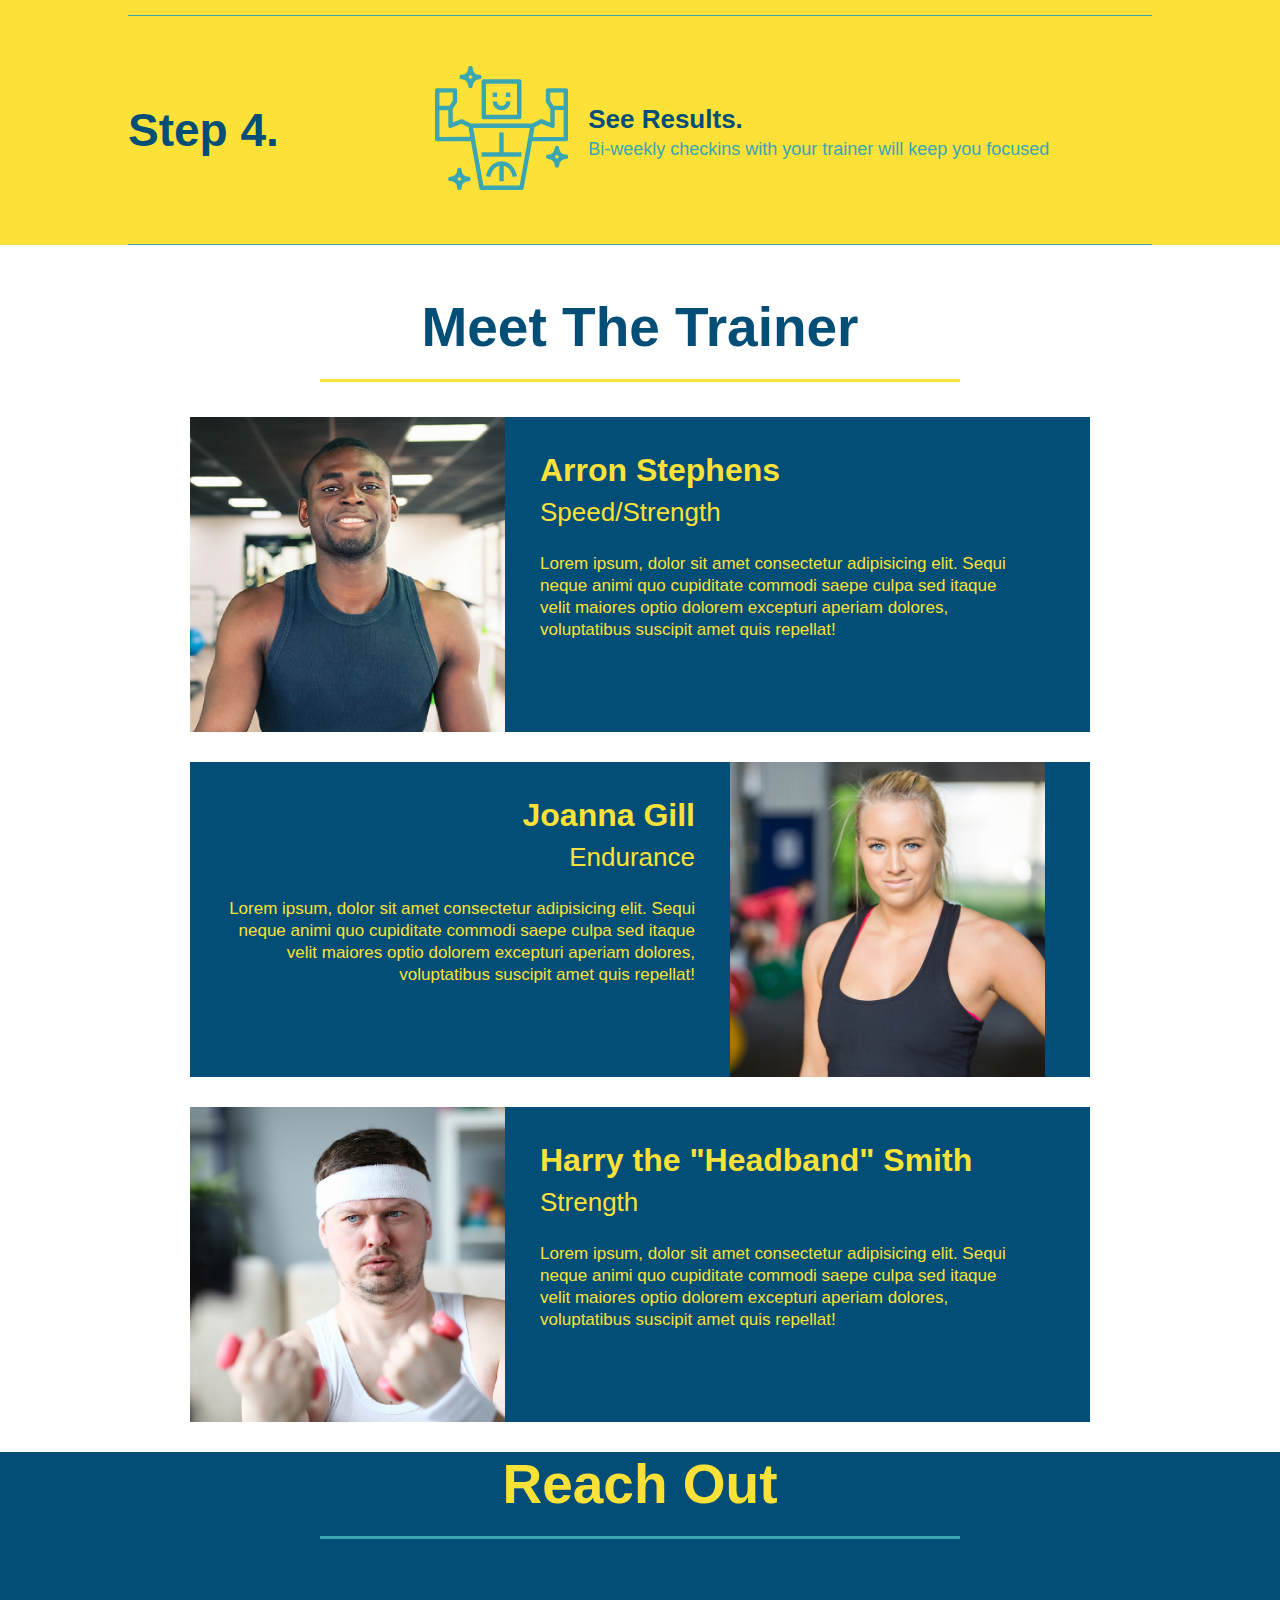
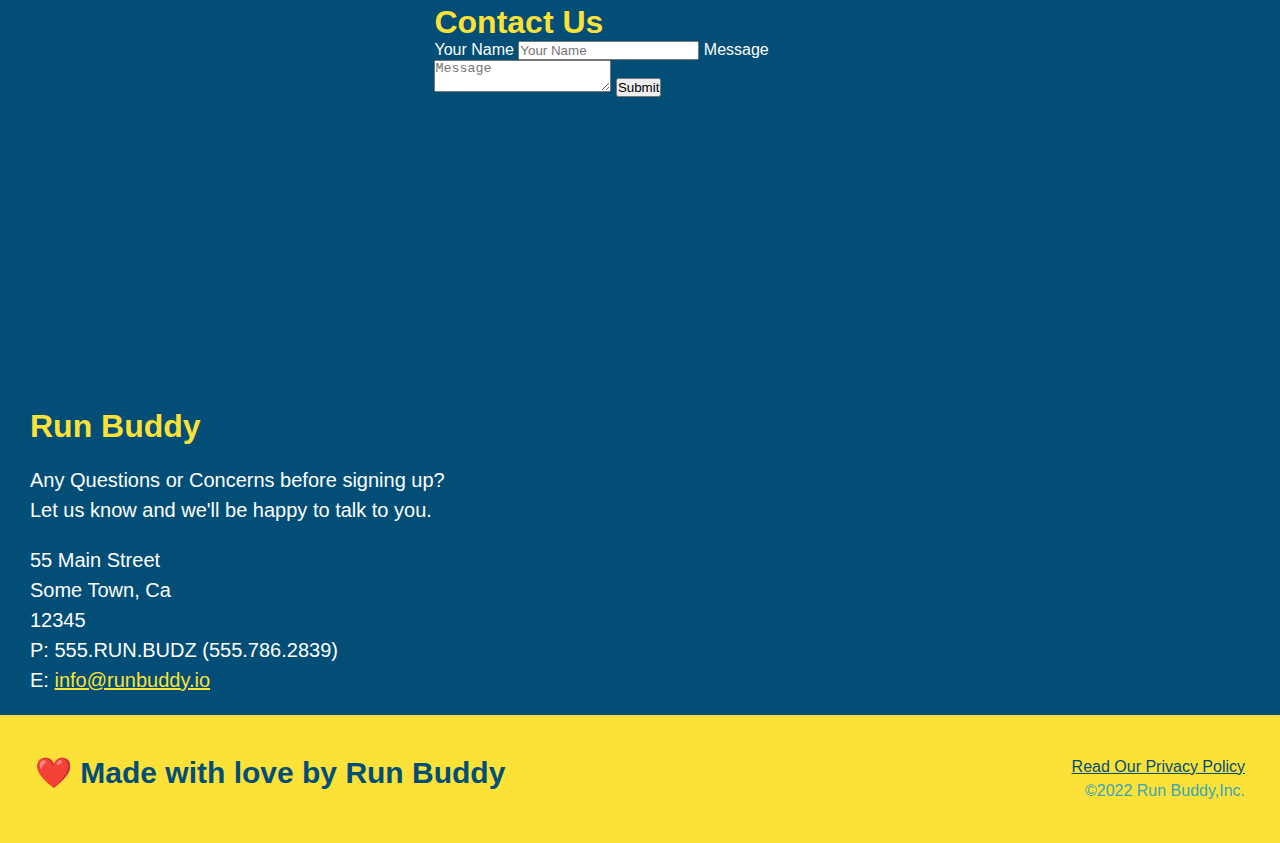
==== commit 0944d61b: "add flexbox to the steps" ====
--- a/index.html
+++ b/index.html
@@ -81,33 +81,67 @@
     </section>
     <!--What we do section-->
     <section id="what-we-do" class="intro">
-      <h2 class="section-title primary-border">What We Do</h2>
-      <p>butcher selfies chambray shabby chic gentrify readymade yr Echo Park XOXO Tumblr normcore Banksy direct trade Blue Bottle chillwave you probably haven't heard of them single-origin coffee Vice fanny pack fixie Odd Future Austin fingerstache pickled twee synth Wes Anderson Thundercats viral bitters flannel meggings narwhal Marfa Schlitz sustainable Intelligentsia umami deep v craft
-      </p>
+      <div class="flex-row">
+        <h2 class="section-title primary-border">What We Do</h2>
+      </div>
+      <div class="flex-row">
+        <p>butcher selfies chambray shabby chic gentrify readymade yr Echo Park XOXO Tumblr normcore Banksy direct trade Blue Bottle chillwave you probably haven't heard of them single-origin coffee Vice fanny pack fixie Odd Future Austin fingerstache pickled twee synth Wes Anderson Thundercats viral bitters flannel meggings narwhal Marfa Schlitz sustainable Intelligentsia umami deep v craft
+        </p>
+      </div>
     </section>
     <!--What you do section-->
     <section id="what-you-do" class="steps">
       <h2 class="section-title secondary-border">What You Do</h2>
-      <div>
-        <img src="./assets/images/01-04-svgs/step-1.svg" alt=""/>
-        <h3>Step1: <span>Fill Out the Form Above</span></h3>
-        <p>You are already here, so why not?</p>
-      </div>
-      <div>
-        <img src="./assets/images/01-04-svgs/step-2.svg" alt=""/>
-        <h3>Step2: <span>Consult with one of our trainer</span></h3>
-        <p>Are you here to build muscle, lose weight or feel good</p>
-      </div>
-      <div>
-        <img src="./assets/images/01-04-svgs/step-3.svg" alt=""/>
-        <h3>Step3: <span>Get Running</span></h3>
-        <p>Hit the ground running(literally)once your trainer lays out your plan</p>
-      </div>
-      <div>
-        <img src="./assets/images/01-04-svgs/step-4.svg" alt=""/>
-        <h3>Step 4: <span>See Results.</span></h3>
-        <p>Bi-weekly checkins with your trainer will keep you focused</p>
-      </div>
+      
+      <div class="step">
+        <h3>Step 1.</h3>
+        <div class="step-info">
+          <div class="step-img">
+            <img src="./assets/images/01-04-svgs/step-1.svg" alt=""/>
+          </div> 
+          <div class="step-text">
+            <h4>Fill Out the Form Above</h4>
+            <p>You are already here, so why not?</p>
+          </div>      
+        </div> 
+      </div>
+      <div class="step">
+        <h3>Step 2.</h3>
+        <div class="step-info">
+          <div class="step-img">
+            <img src="./assets/images/01-04-svgs/step-2.svg" alt=""/>
+          </div> 
+          <div class="step-text">
+            <h4>Consult with one of our trainer</h4>
+            <p>Are you here to build muscle, lose weight or feel good</p>
+          </div>      
+        </div> 
+      </div>
+      <div class="step">
+        <h3>Step 3.</h3>
+        <div class="step-info">
+          <div class="step-img">
+            <img src="./assets/images/01-04-svgs/step-3.svg" alt=""/>
+          </div> 
+          <div class="step-text">
+            <h4>Get Running</h4>
+            <p>Hit the ground running(literally)once your trainer lays out your pla</p>
+          </div>      
+        </div> 
+      </div>
+      <div class="step">
+        <h3>Step 4.</h3>
+        <div class="step-info">
+          <div class="step-img">
+            <img src="./assets/images/01-04-svgs/step-4.svg" alt=""/>
+          </div> 
+          <div class="step-text">
+            <h4>See Results.</h4>
+            <p>Bi-weekly checkins with your trainer will keep you focused</p>
+          </div>      
+        </div> 
+      </div>
+      
     </section>
     <!--Meet the Trainer section-->
     <section id="your-trainers" class="trainers">
--- a/assets/css/style.css
+++ b/assets/css/style.css
@@ -143,23 +143,22 @@
   border: none;
 }
 
-.intro {
-  text-align: center;
-}
 .intro p {
   line-height: 1.7;
   color: #39a6b2;
   width: 80%;
   font-size: 20px;
   margin: 0 auto;
+  text-align: center;
 }
 .section-title {
   font-size: 55px;
   color: #024e76;
-  margin-bottom: 35px;
-  padding: 0 100px 20px 100px;
   border-bottom: 3px solid;
-  display: inline-block;
+  padding-bottom: 20px;
+  text-align: center;
+  margin: 0 auto 35px auto;
+  width: 50%;
 }
 
 .primary-border {
@@ -167,7 +166,6 @@
 }
 
 .steps {
-  text-align: center;
   background: #fce138;
 }
 
@@ -175,30 +173,50 @@
   border-color: #39a6b2;
 }
 
-.steps div {
-  margin-bottom: 80px;
-}
-
-.steps img {
-  width: 15%;
-  margin: 10px 0px;
-}
-
-.steps h3 {
+.step h3 {
   color: #024e76;
   font-size: 46px;
-  margin-top: 20px;
-}
-
-.steps p {
+  flex: 1 30%;
+}
+.step-info {
+  flex: 2 70%;
+  display: flex;
+  flex-wrap: wrap;
+  align-items: center;
+}
+
+.step-img {
+  flex: 1 12%;
+  margin-right: 20px;
+}
+.step-text {
+  flex: 12;
+}
+
+.step-img img {
+  max-width: 100%;
+}
+
+.step-text p {
   color: #39a6b2;
-  font-size: 23px;
-}
-.steps span {
-  font-size: 38px;
-}
-.trainers {
-  text-align: center;
+  font-size: 18px;
+}
+
+.step-text h4 {
+  font-size: 26px;
+  line-height: 1.5;
+  color: #024e76;
+}
+
+.step {
+  margin: 50px auto;
+  padding-bottom: 50px;
+  width: 80%;
+  border-bottom: 1px solid #39a6b2;
+  display: flex;
+  flex-wrap: wrap;
+  align-items: center;
+  justify-content: space-between;
 }
 
 .trainer {
@@ -242,7 +260,6 @@
 }
 .contact {
   background-color: #024e76;
-  text-align: center;
 }
 
 .contact h2 {
@@ -276,3 +293,7 @@
 .contact-info a {
   color: #fce138;
 }
+
+.flex-row {
+  display: flex;
+}
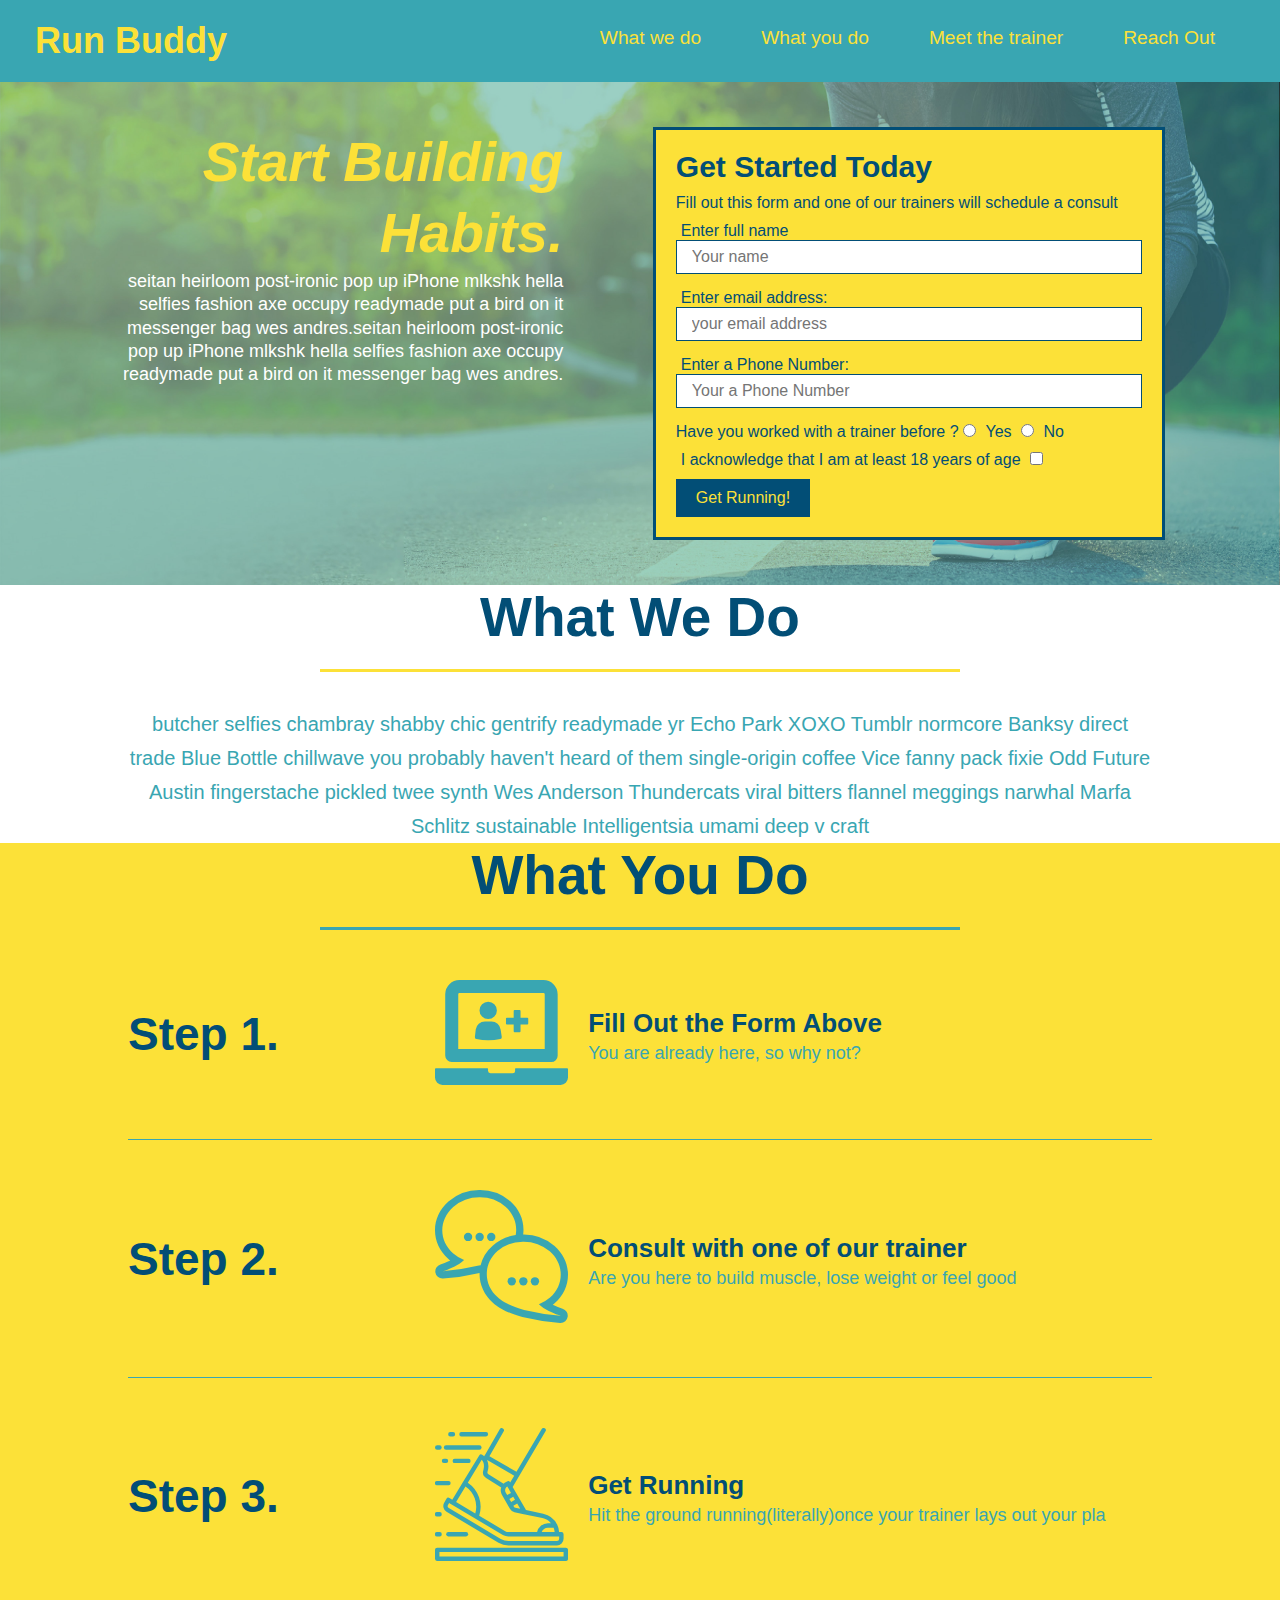
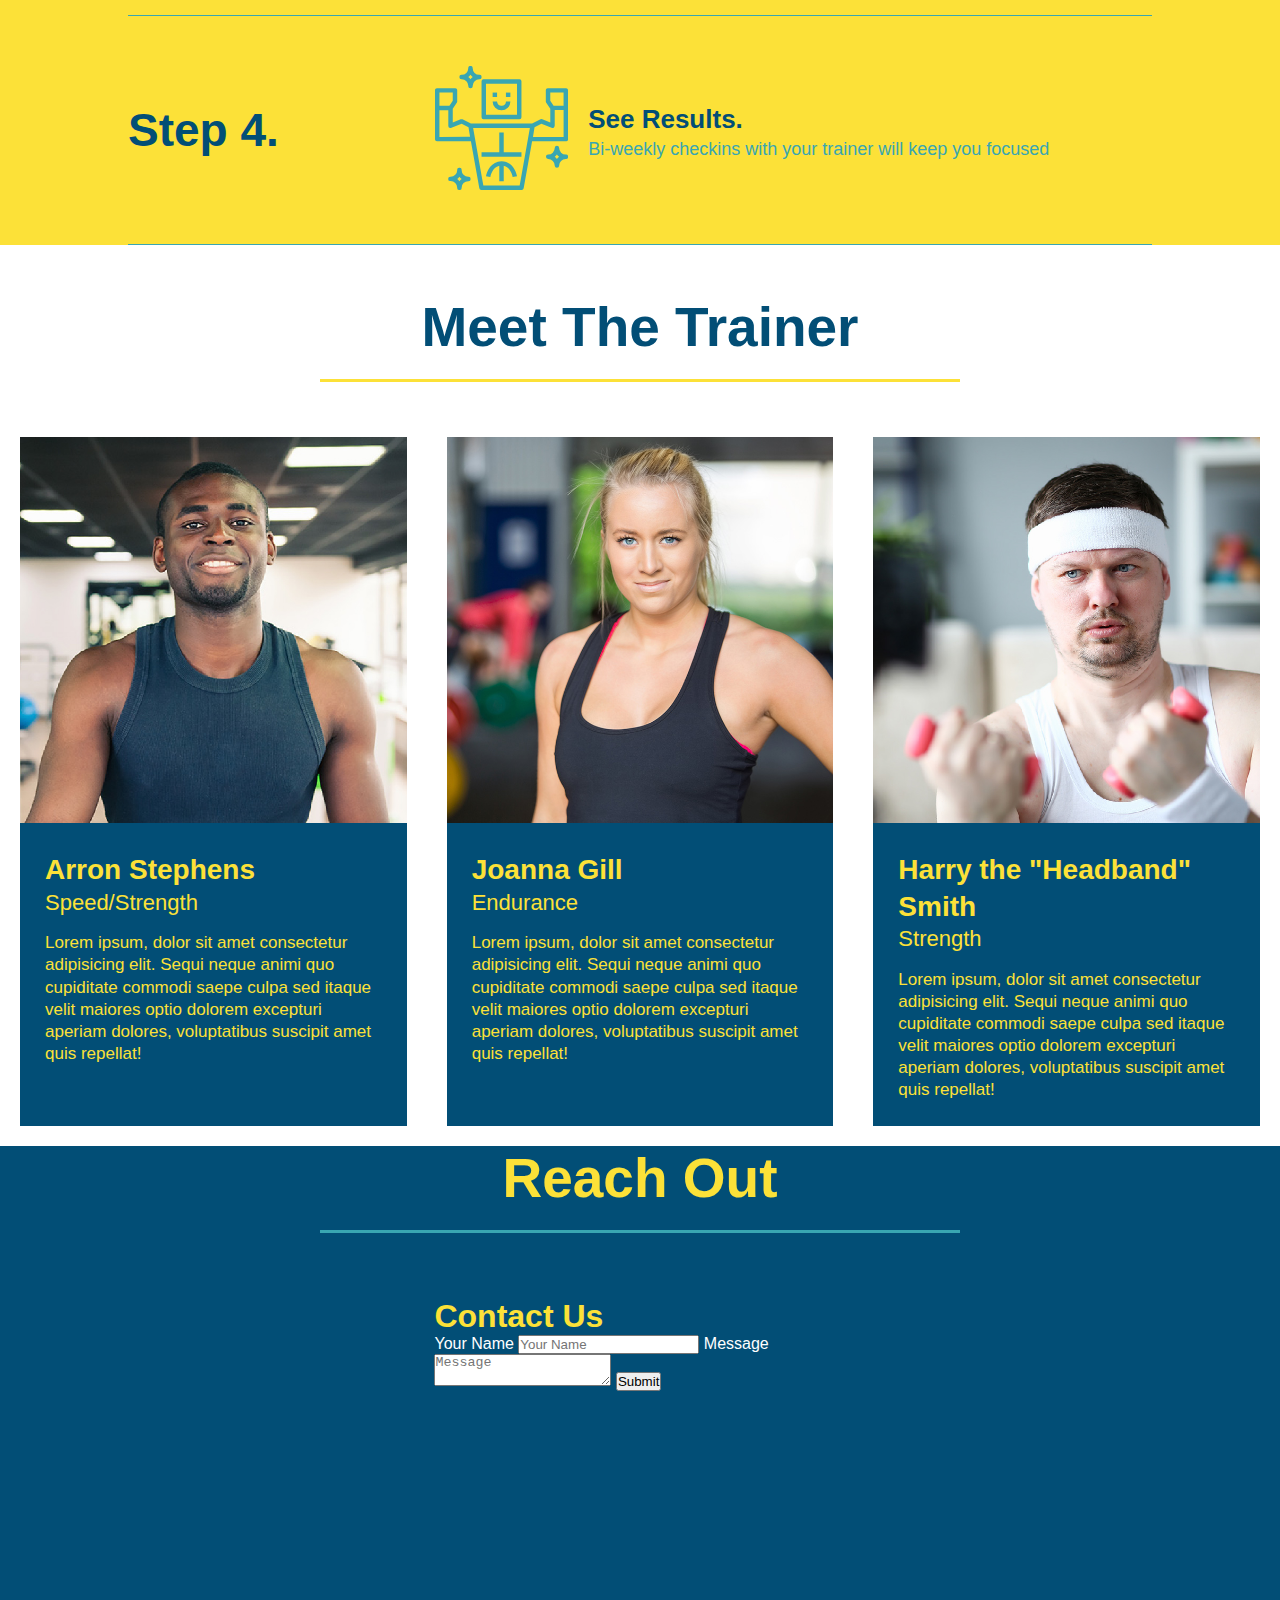
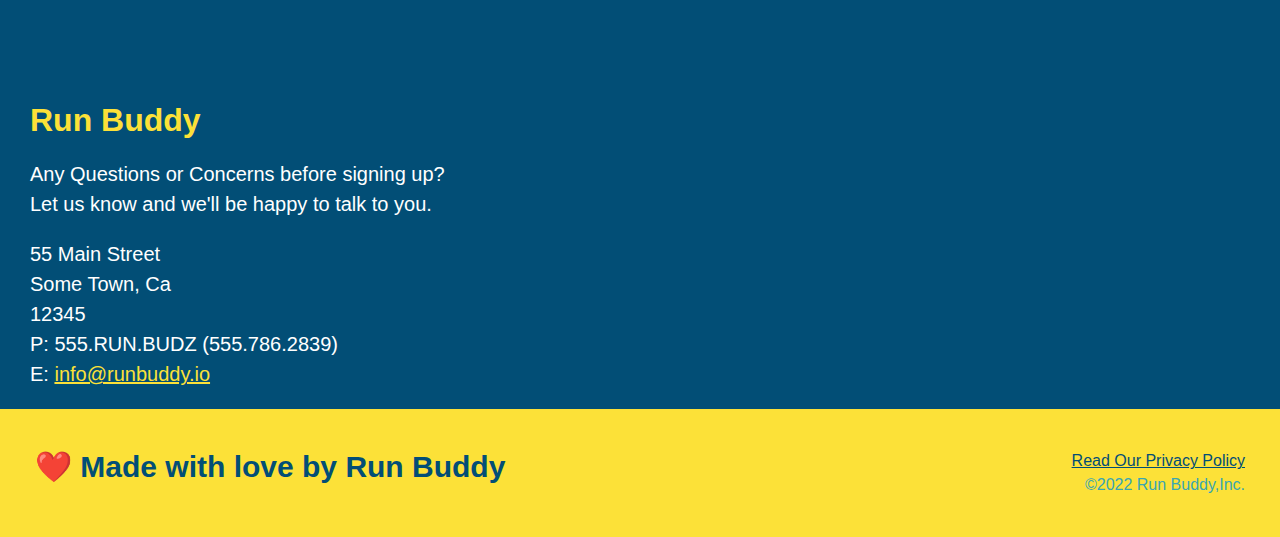
==== commit aa95b64f: "add flexbox to the trainer" ====
--- a/index.html
+++ b/index.html
@@ -144,52 +144,48 @@
       
     </section>
     <!--Meet the Trainer section-->
-    <section id="your-trainers" class="trainers">
+    <section id="your-trainers">
       <h2 class="section-title primary-border">Meet The Trainer</h2>
-      <article class="trainer">
-        <img src="./assets/images/01-05-trainers/trainer-1.jpg" alt="Aron Stephens in his workout cloths ready to pump iron"/>
-        <div class="trainer-bio text-left">
-         
-          <h3>
+      <div class="trainers">
+        <article class="trainer">
+          <img src="./assets/images/01-05-trainers/trainer-1.jpg" alt="Aron Stephens in his workout cloths ready to pump iron"/>
+          <div class="trainer-bio">
+            <h3 class="trainer-name">
             Arron Stephens
-          </h3>
-          <h4>Speed/Strength</h4>
-          <p>
+            </h3>
+            <h4 class="trainer-role">Speed/Strength</h4>
+            <p>
             Lorem ipsum, dolor sit amet consectetur adipisicing elit. Sequi neque animi quo cupiditate commodi saepe culpa sed itaque velit maiores optio dolorem excepturi aperiam dolores, voluptatibus suscipit amet quis repellat!
-          </p>
-
-        </div>
-
-      </article>
-      <article class="trainer">
-        <div class="trainer-bio text-right">
-          <h3>
-          Joanna Gill
-          </h3>
-          <h4>Endurance</h4>
-          <p>
-          Lorem ipsum, dolor sit amet consectetur adipisicing elit. Sequi neque animi quo cupiditate commodi saepe culpa sed itaque velit maiores optio dolorem excepturi aperiam dolores, voluptatibus suscipit amet quis repellat!
-          </p>
-        </div>
-        <img src="./assets/images/01-05-trainers/trainer-2.jpg" alt="Johna Gill Cooling off after a workout"/>
-      </article>
-      <article class="trainer">
-        <img src="./assets/images/01-05-trainers/trainer-3.jpg" alt="Harry the Headband Smith lifting comically small pink weight"/>
-        <div class="trainer-bio text-left">
-          <h3>
+            </p>
+          </div>
+        </article>
+        <article class="trainer">
+          <img src="./assets/images/01-05-trainers/trainer-2.jpg" alt="Johna Gill Cooling off after a workout"/>
+          <div class="trainer-bio">
+            <h3 class="trainer-name">
+            Joanna Gill
+            </h3>
+            <h4 class="trainer-role">Endurance</h4>
+            <p>
+            Lorem ipsum, dolor sit amet consectetur adipisicing elit. Sequi neque animi quo cupiditate commodi saepe culpa sed itaque velit maiores optio dolorem excepturi aperiam dolores, voluptatibus suscipit amet quis repellat!
+            </p>
+          </div>
+        </article>
+        <article class="trainer">
+          <img src="./assets/images/01-05-trainers/trainer-3.jpg" alt="Harry the Headband Smith lifting comically small pink weight"/>
+          <div class="trainer-bio">
+            <h3>
             Harry the "Headband" Smith
-          </h3>
-          <h4>
+            </h3 class="trainer-name">
+            <h4 class="trainer-role">
             Strength
-          </h4>
-          <p>
+            </h4>
+            <p>
             Lorem ipsum, dolor sit amet consectetur adipisicing elit. Sequi neque animi quo cupiditate commodi saepe culpa sed itaque velit maiores optio dolorem excepturi aperiam dolores, voluptatibus suscipit amet quis repellat!
-          </p>
-        </div>
-      </article>
-
-
-
+            </p>
+          </div>
+        </article>
+      </div>
     </section>
     <!--Reach out section-->
     <section id="reach-out" class="contact">
--- a/assets/css/style.css
+++ b/assets/css/style.css
@@ -220,21 +220,25 @@
 }
 
 .trainer {
-  width: 900px;
-  margin: 0 auto 30px auto;
+  margin: 20px;
   background: #024e76;
   color: #fce138;
-  overflow: auto;
-}
-
+  flex: 1;
+}
+
+.trainers {
+  width: 100%;
+  margin: 0 auto;
+  display: flex;
+  flex-wrap: wrap;
+  justify-content: space-around;
+}
 .trainer img {
-  width: 35%;
-  float: left;
+  width: 100%;
 }
 .trainer-bio {
-  padding: 35px;
-  float: left;
-  width: 60%;
+  padding: 25px;
+  line-height: 1.3;
 }
 
 .text-left {
@@ -246,17 +250,15 @@
 }
 
 .trainer-bio h3 {
-  font-size: 32px;
-  margin-bottom: 8px;
+  font-size: 28px;
 }
 .trainer-bio h4 {
   font-weight: lighter;
-  font-size: 26px;
-  margin-bottom: 25px;
+  font-size: 22px;
+  margin-bottom: 15px;
 }
 .trainer-bio p {
   font-size: 17px;
-  line-height: 1.3;
 }
 .contact {
   background-color: #024e76;
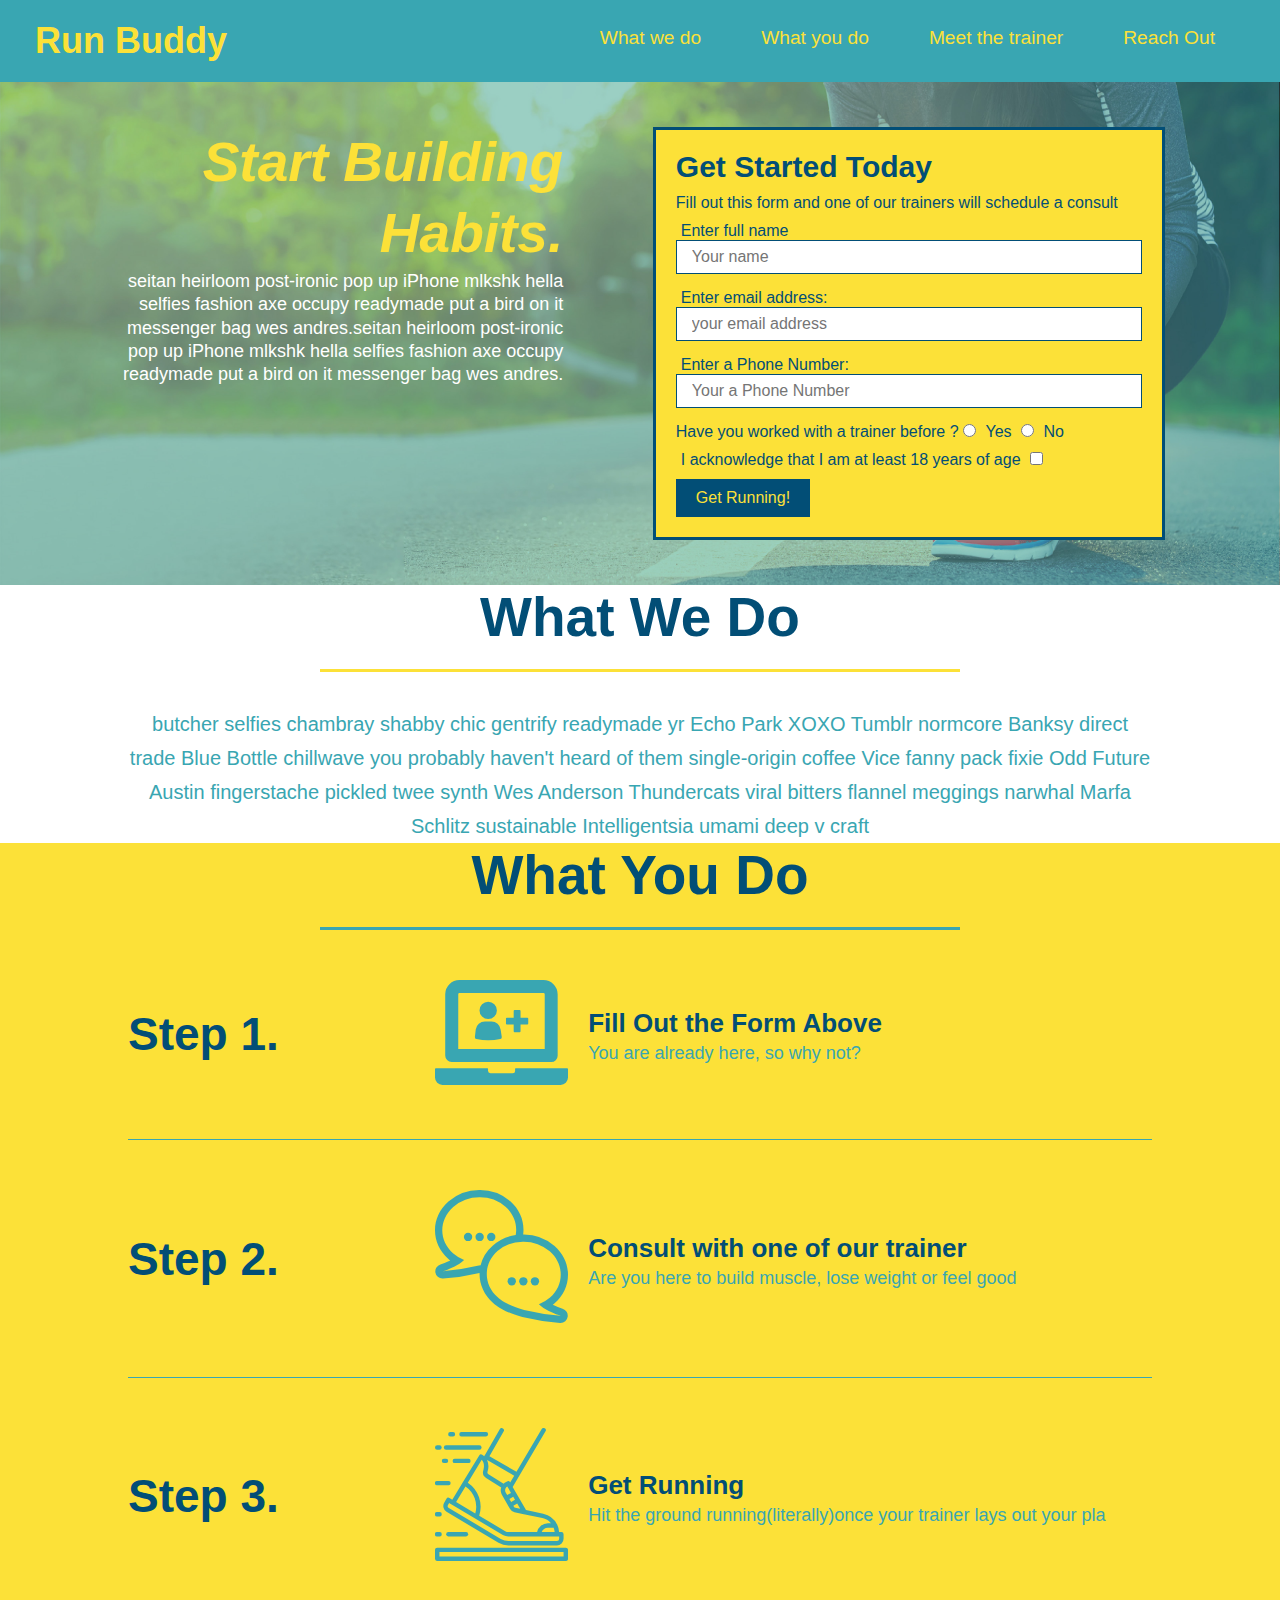
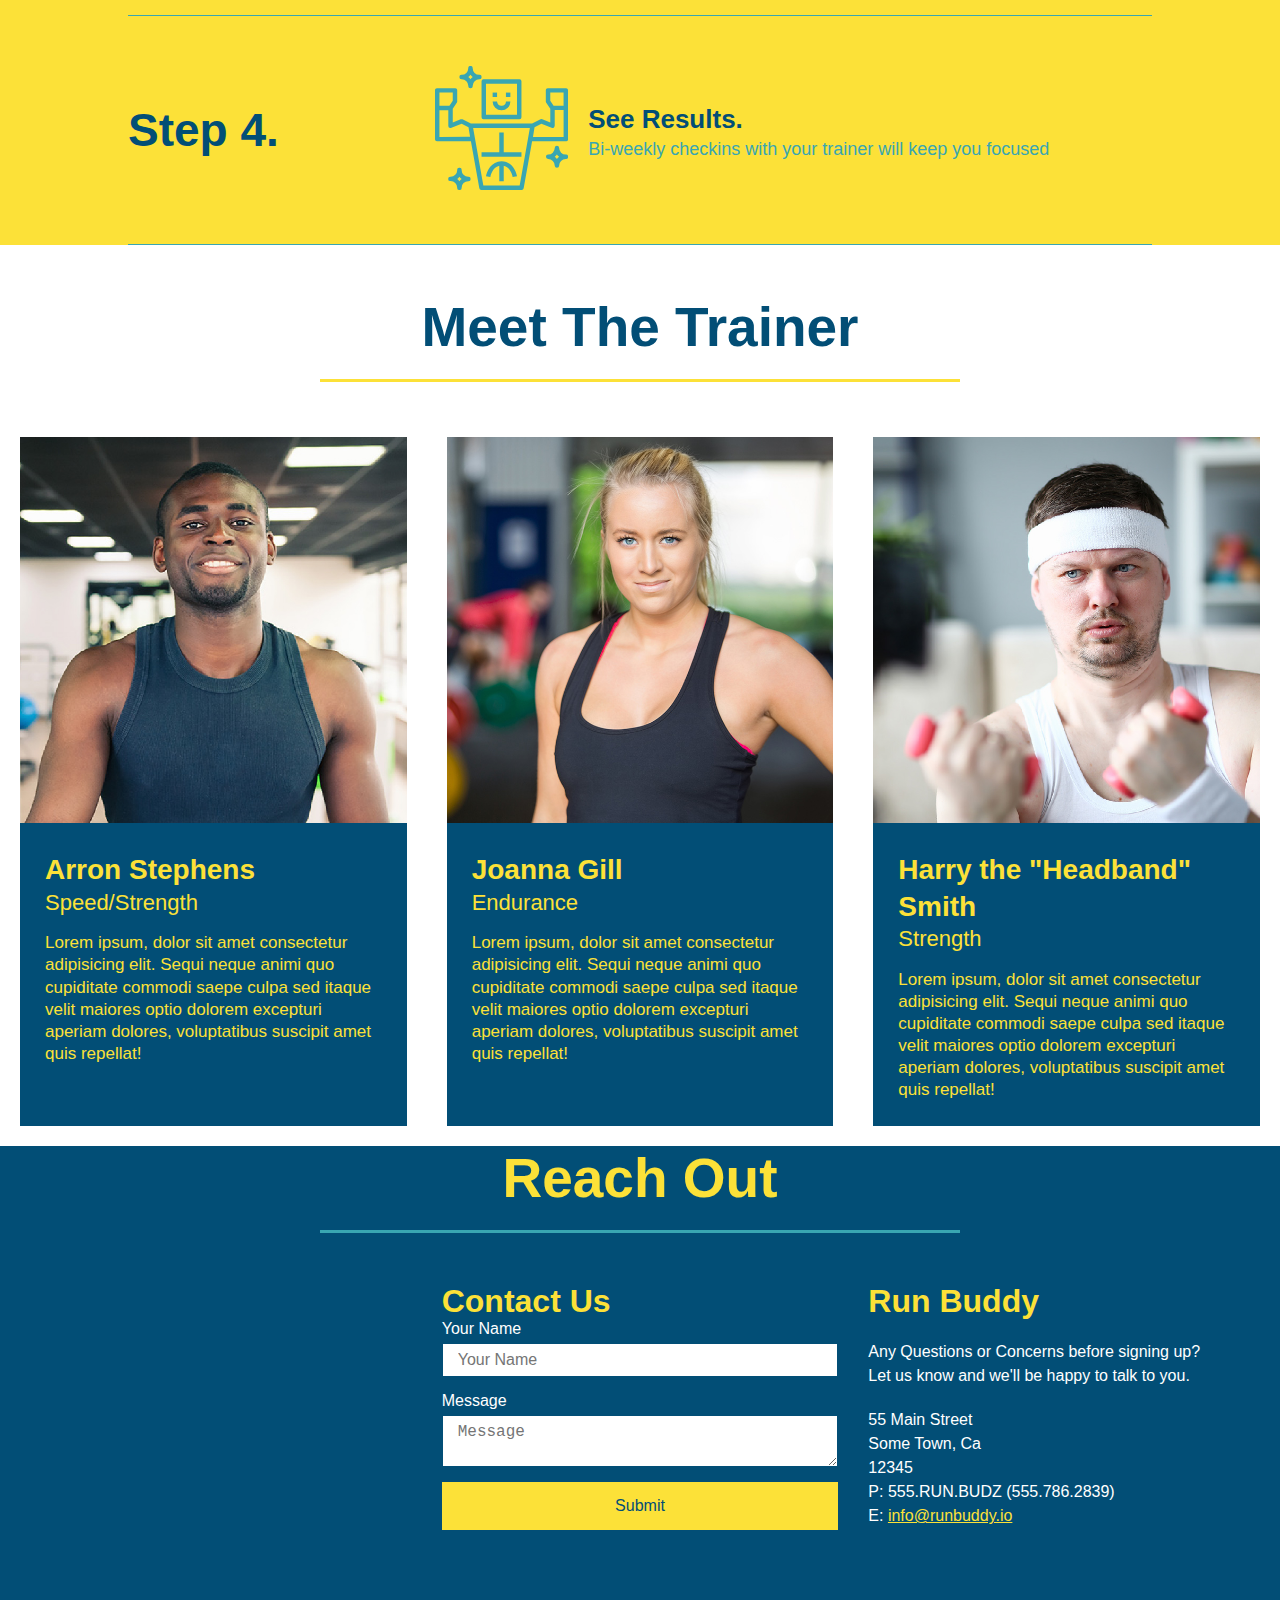
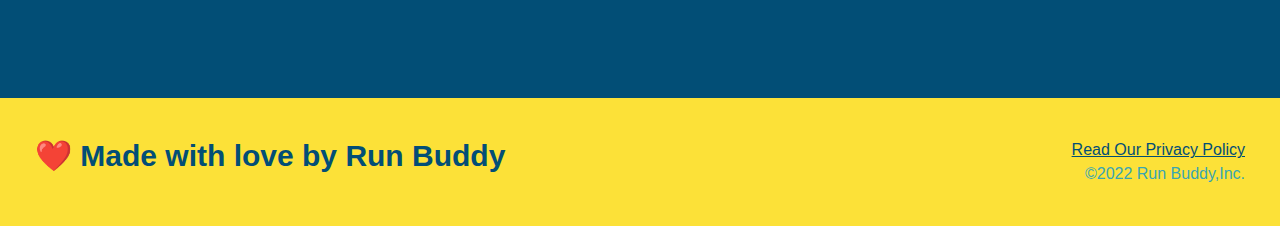
==== commit 2f21ab53: "reach out section changed" ====
--- a/index.html
+++ b/index.html
@@ -199,6 +199,7 @@
         loading="lazy" 
         referrerpolicy="no-referrer-when-downgrade">
         </iframe>
+
         <div class ="contact-form">
           <h3>
             Contact Us
@@ -213,6 +214,7 @@
             <button type="submit">Submit</button>
           </form>
         </div>
+
         <div>
           <h3>Run Buddy</h3>
           <p>
--- a/assets/css/style.css
+++ b/assets/css/style.css
@@ -269,18 +269,20 @@
 }
 
 .contact-info iframe {
-  width: 400px;
-  height: 400px;
 }
 .contact-info div {
-  width: 450px;
-  display: inline-block;
-  vertical-align: top;
-  text-align: left;
-  margin: 30px 0 0 30px;
   color: white;
 }
-
+.contact-info {
+  display: flex;
+  justify-content: space-between;
+  flex-wrap: wrap;
+}
+
+.contact-info > * {
+  flex: 1;
+  margin: 15px;
+}
 .contact-info h3 {
   color: #fce138;
   font-size: 32px;
@@ -289,7 +291,7 @@
 .contact-info address {
   margin: 20px 0;
   line-height: 1.5;
-  font-size: 20px;
+  font-size: 16px;
   font-style: normal;
 }
 .contact-info a {
@@ -299,3 +301,25 @@
 .flex-row {
   display: flex;
 }
+
+.contact-form input,
+.contact-form textarea {
+  border: 1px solid #024e76;
+  display: block;
+  padding: 7px 15px;
+  font-size: 16px;
+  color: #024e76;
+  width: 100%;
+  margin-bottom: 15px;
+  margin-top: 5px;
+}
+
+.contact-form button {
+  width: 100%;
+  border: none;
+  background: #fce138;
+  color: #024e76;
+  text-align: center;
+  padding: 15px 0;
+  font-size: 16px;
+}
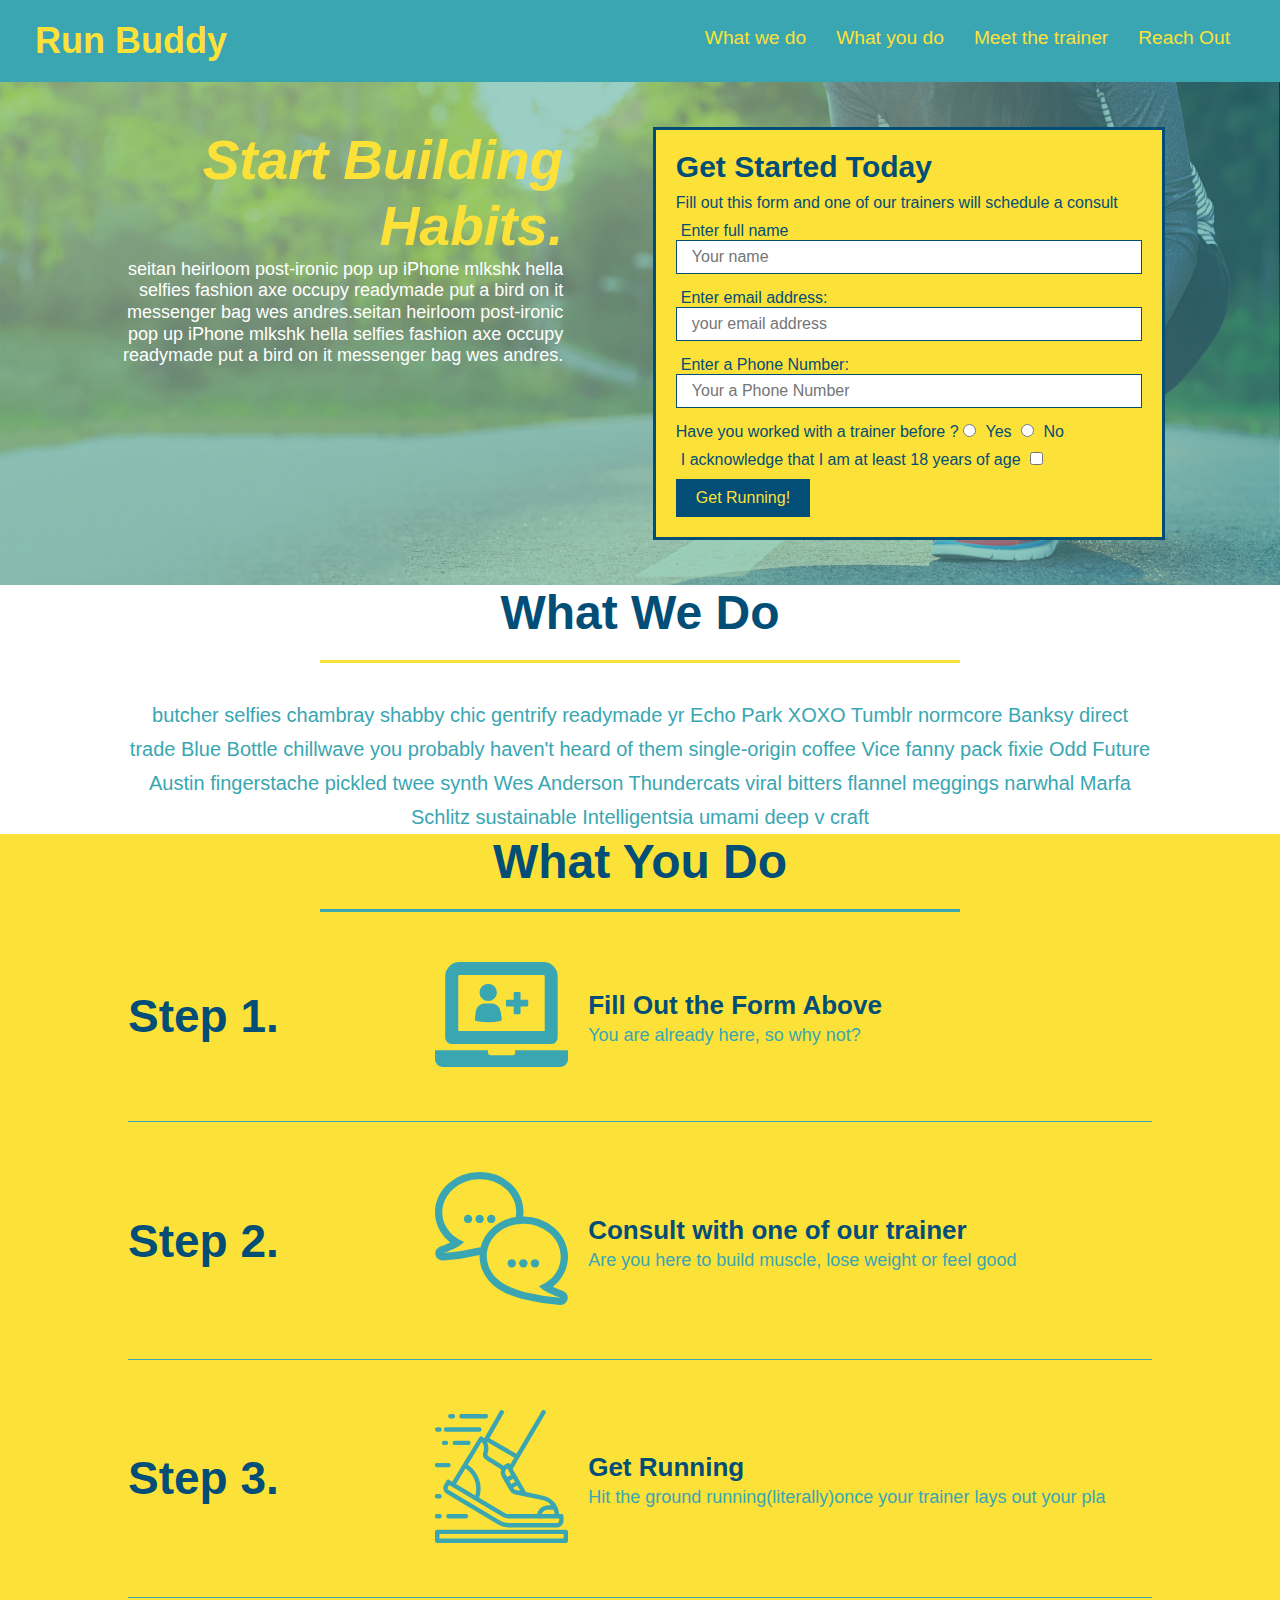
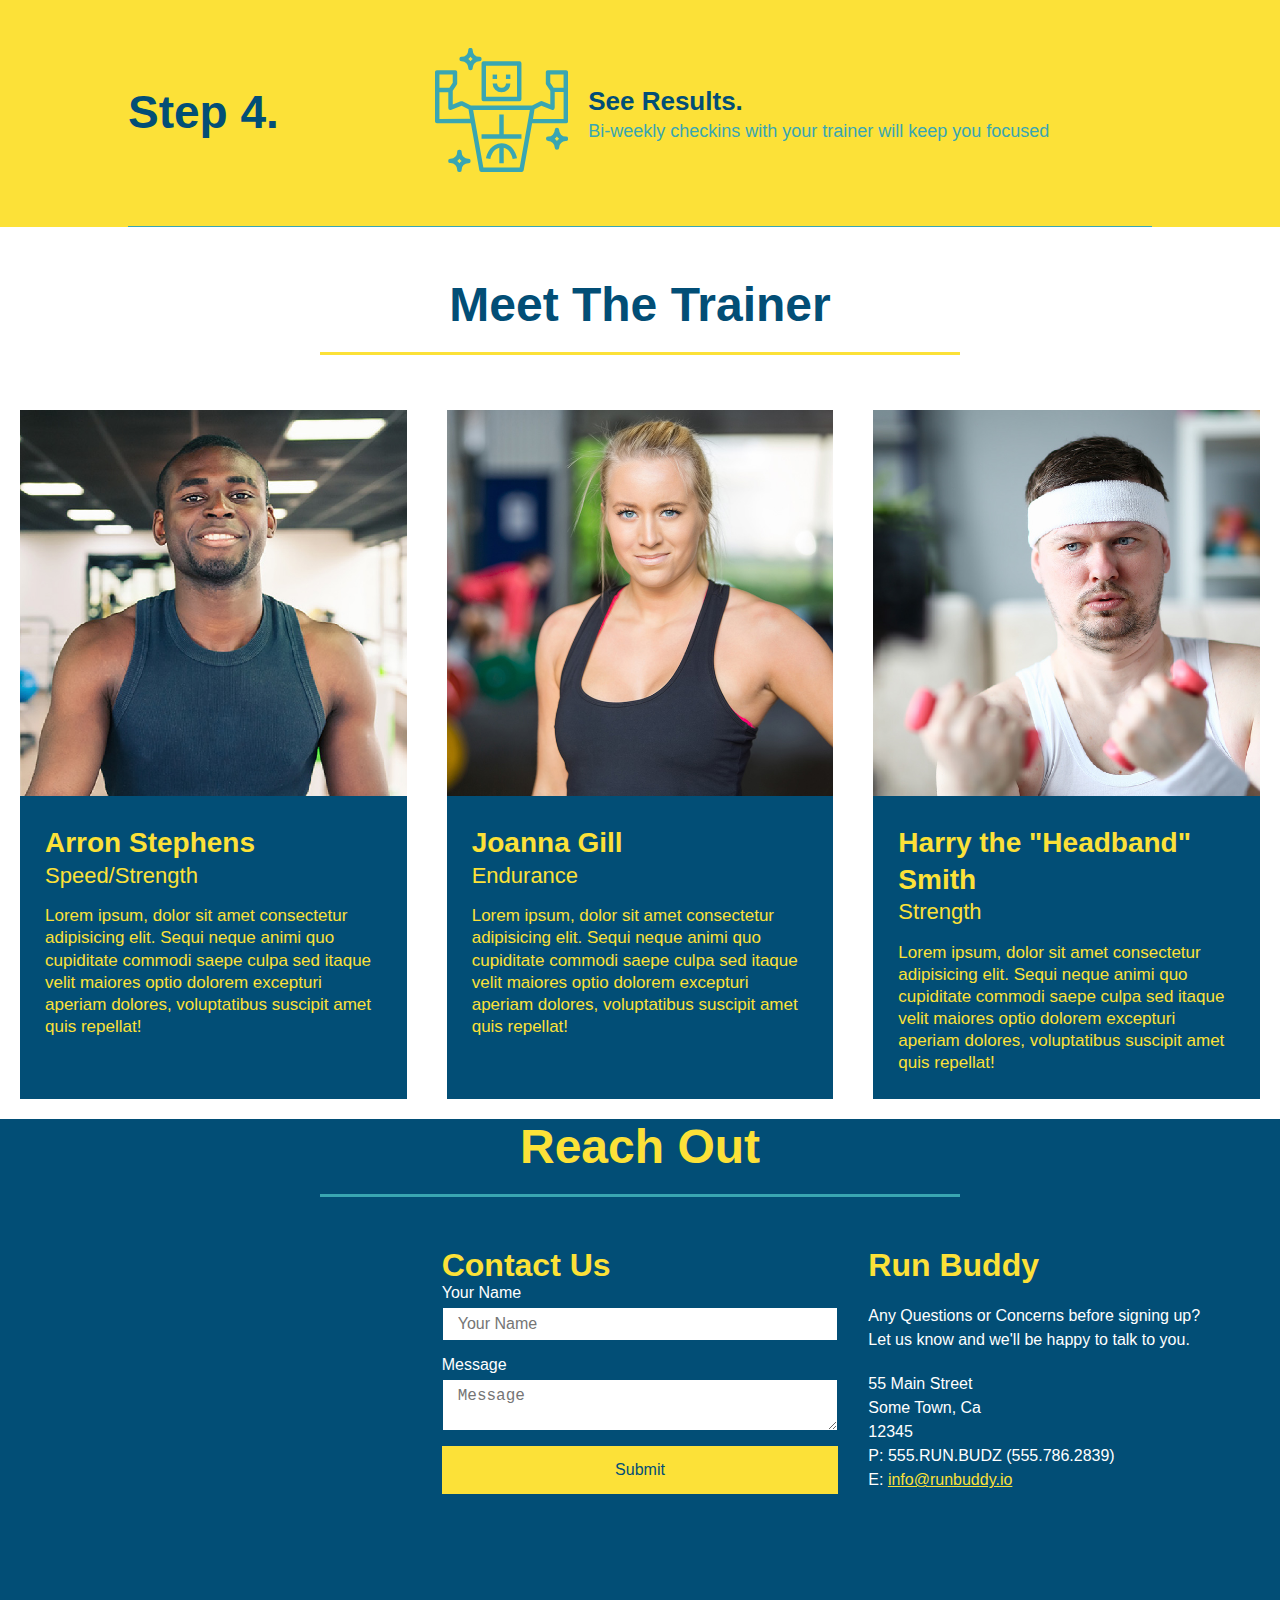
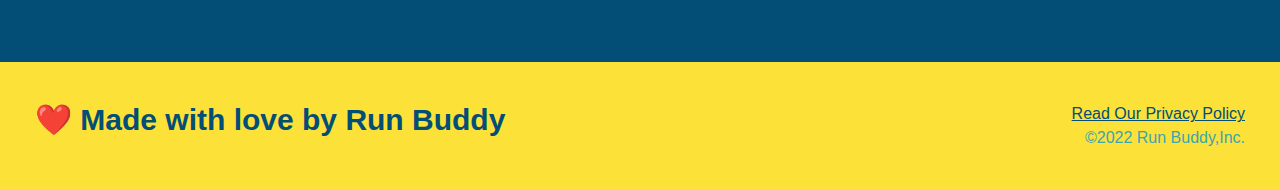
==== commit 3bb3c69b: "add device responsive css style with media query" ====
--- a/index.html
+++ b/index.html
@@ -2,7 +2,7 @@
 <html lang="en">
   <!--Machine Readable Information -->
   <head>
-    <meta charset="UTF-8" />
+    <meta name="viewport" content="width=device-width, initial-scale=1.0" />
     <title>
       Run Buddy
     </title>
--- a/assets/css/style.css
+++ b/assets/css/style.css
@@ -47,7 +47,8 @@
 }
 
 header nav ul li a {
-  margin: 0 30px;
+  /* margin: 0 30px; */
+  padding: 10px 15px;
   font-weight: lighter;
   font-size: 1.5vw;
 }
@@ -80,7 +81,7 @@
   background-image: url(../images/hero-bg.jpeg);
   background-size: cover;
   background-position: center;
-
+  align-items: flex-start;
   display: flex;
   justify-content: center;
   flex-wrap: wrap;
@@ -92,7 +93,7 @@
   margin: 3.5%;
   color: #fff;
   font-size: 18px;
-  line-height: 1.3;
+  line-height: 1.2;
 }
 
 .hero-cta h2 {
@@ -152,7 +153,7 @@
   text-align: center;
 }
 .section-title {
-  font-size: 55px;
+  font-size: 48px;
   color: #024e76;
   border-bottom: 3px solid;
   padding-bottom: 20px;
@@ -323,3 +324,112 @@
   padding: 15px 0;
   font-size: 16px;
 }
+/* MEDIA QUERY FOR SMALLER DESKTOP SCREENS AND SMALLER*/
+@media screen and (max-width: 980px) {
+  header {
+    padding-bottom: 0;
+    justify-content: center;
+  }
+
+  header h1 {
+    width: 100%;
+    text-align: center;
+  }
+
+  header nav ul {
+    margin-top: 20px;
+    width: 100%;
+    justify-content: center;
+  }
+
+  header nav ul li a {
+    font-size: 20px;
+  }
+
+  footer h2,
+  footer div {
+    text-align: center;
+    width: 100%;
+  }
+  .hero-cta,
+  .hero-form {
+    width: 100%;
+  }
+
+  .hero-cta {
+    text-align: center;
+  }
+  .section-title {
+    width: 80%;
+  }
+
+  .trainer {
+    flex: 0 70%;
+  }
+
+  .contact-info iframe {
+    flex: 1 100%;
+  }
+}
+/*MEDIA QUERY FOR TABLETS AND SMALLER*/
+@media screen and (max-width: 768px) {
+  section {
+    padding: 30px 15px;
+  }
+  section {
+    padding: 30px 15px;
+  }
+
+  .step h3 {
+    flex: 1 100%;
+    text-align: center;
+  }
+
+  .step-info {
+    flex: 2 100%;
+    text-align: center;
+    justify-content: center;
+  }
+
+  .step-img {
+    flex: 0 32%;
+    margin-right: 0;
+    margin-top: 15px;
+    margin-bottom: 15px;
+  }
+
+  .step-text {
+    flex: 100%;
+  }
+}
+
+/*MEDIA QUERY FOR MOBILE PHONES AND SMALLER*/
+@media screen and (max-width: 575px) {
+  .hero-form button {
+    width: 100%;
+  }
+
+  .section-title {
+    width: 95%;
+  }
+
+  .intro p {
+    width: 100%;
+  }
+
+  .trainer {
+    flex: 0 100%;
+  }
+
+  .contact-info {
+    text-align: center;
+  }
+
+  .contact-info > * {
+    flex: 0 100%;
+  }
+
+  .contact-form {
+    order: 3;
+  }
+}
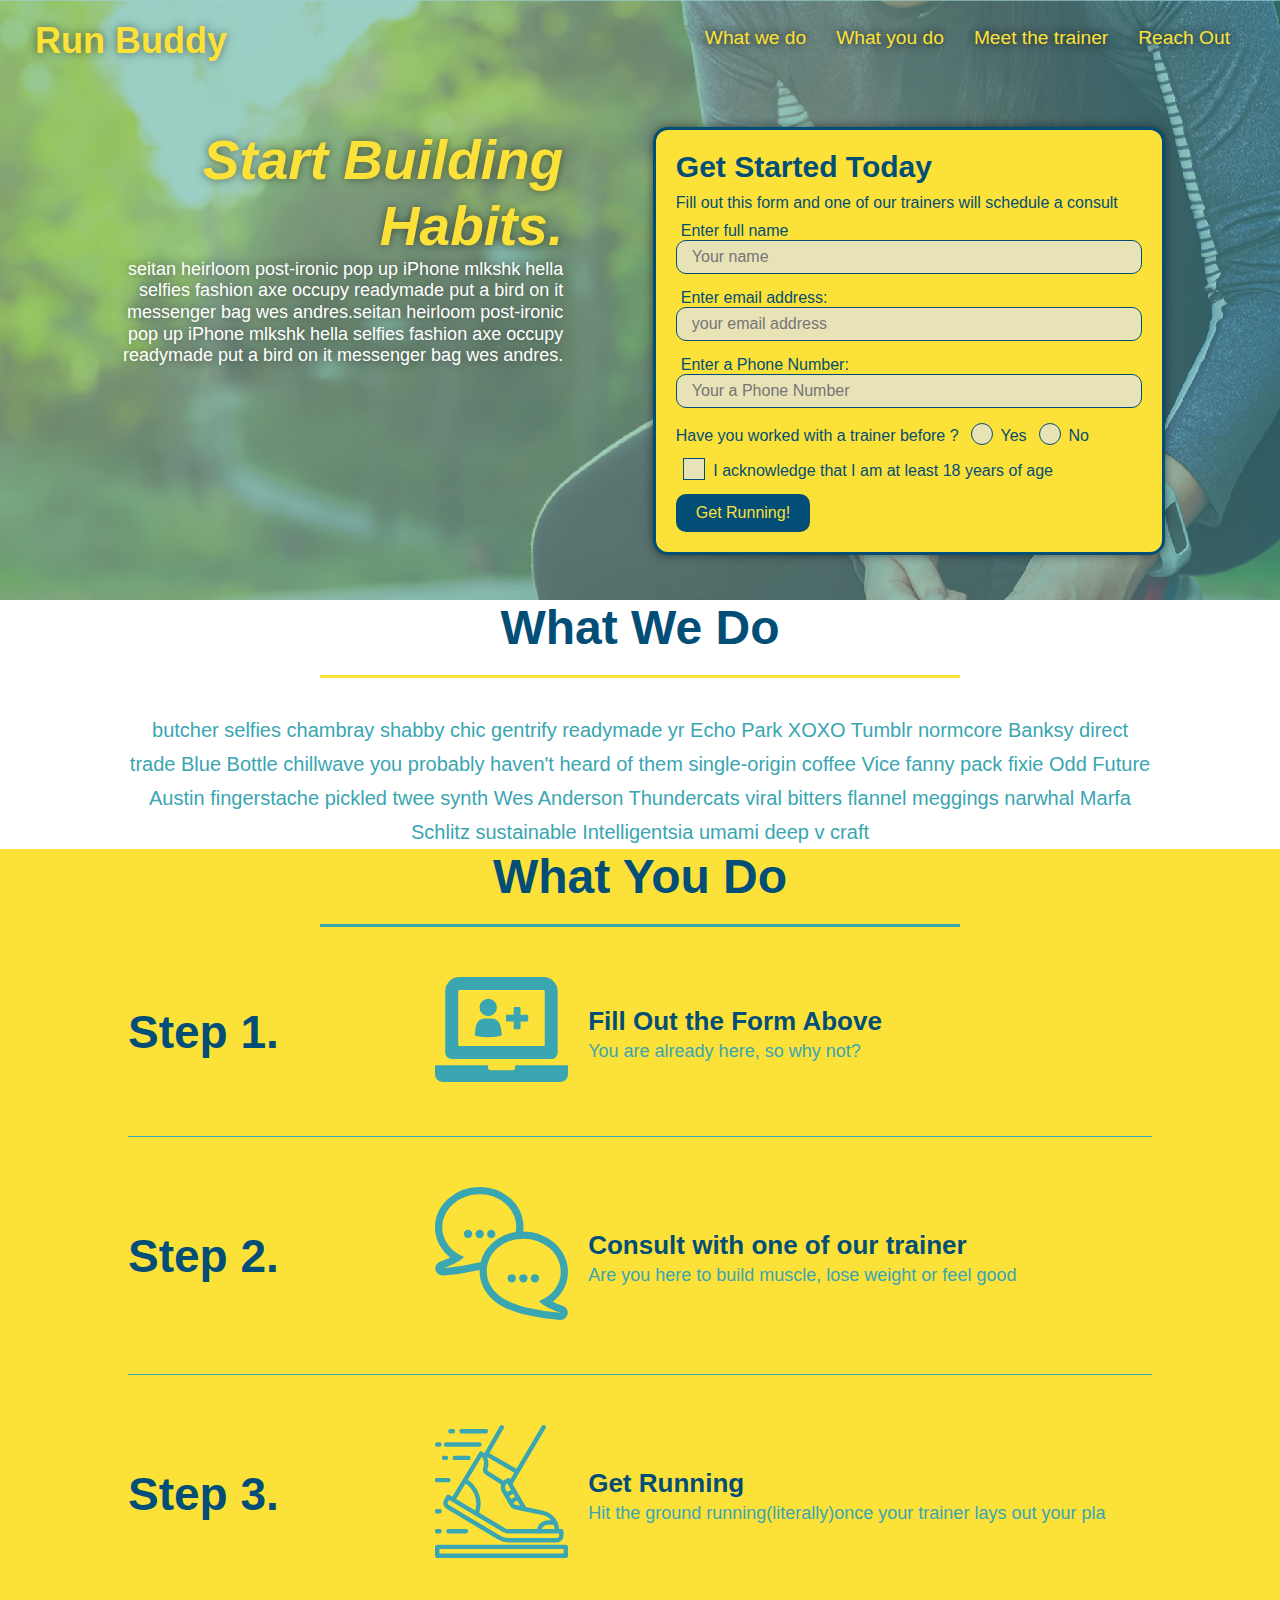
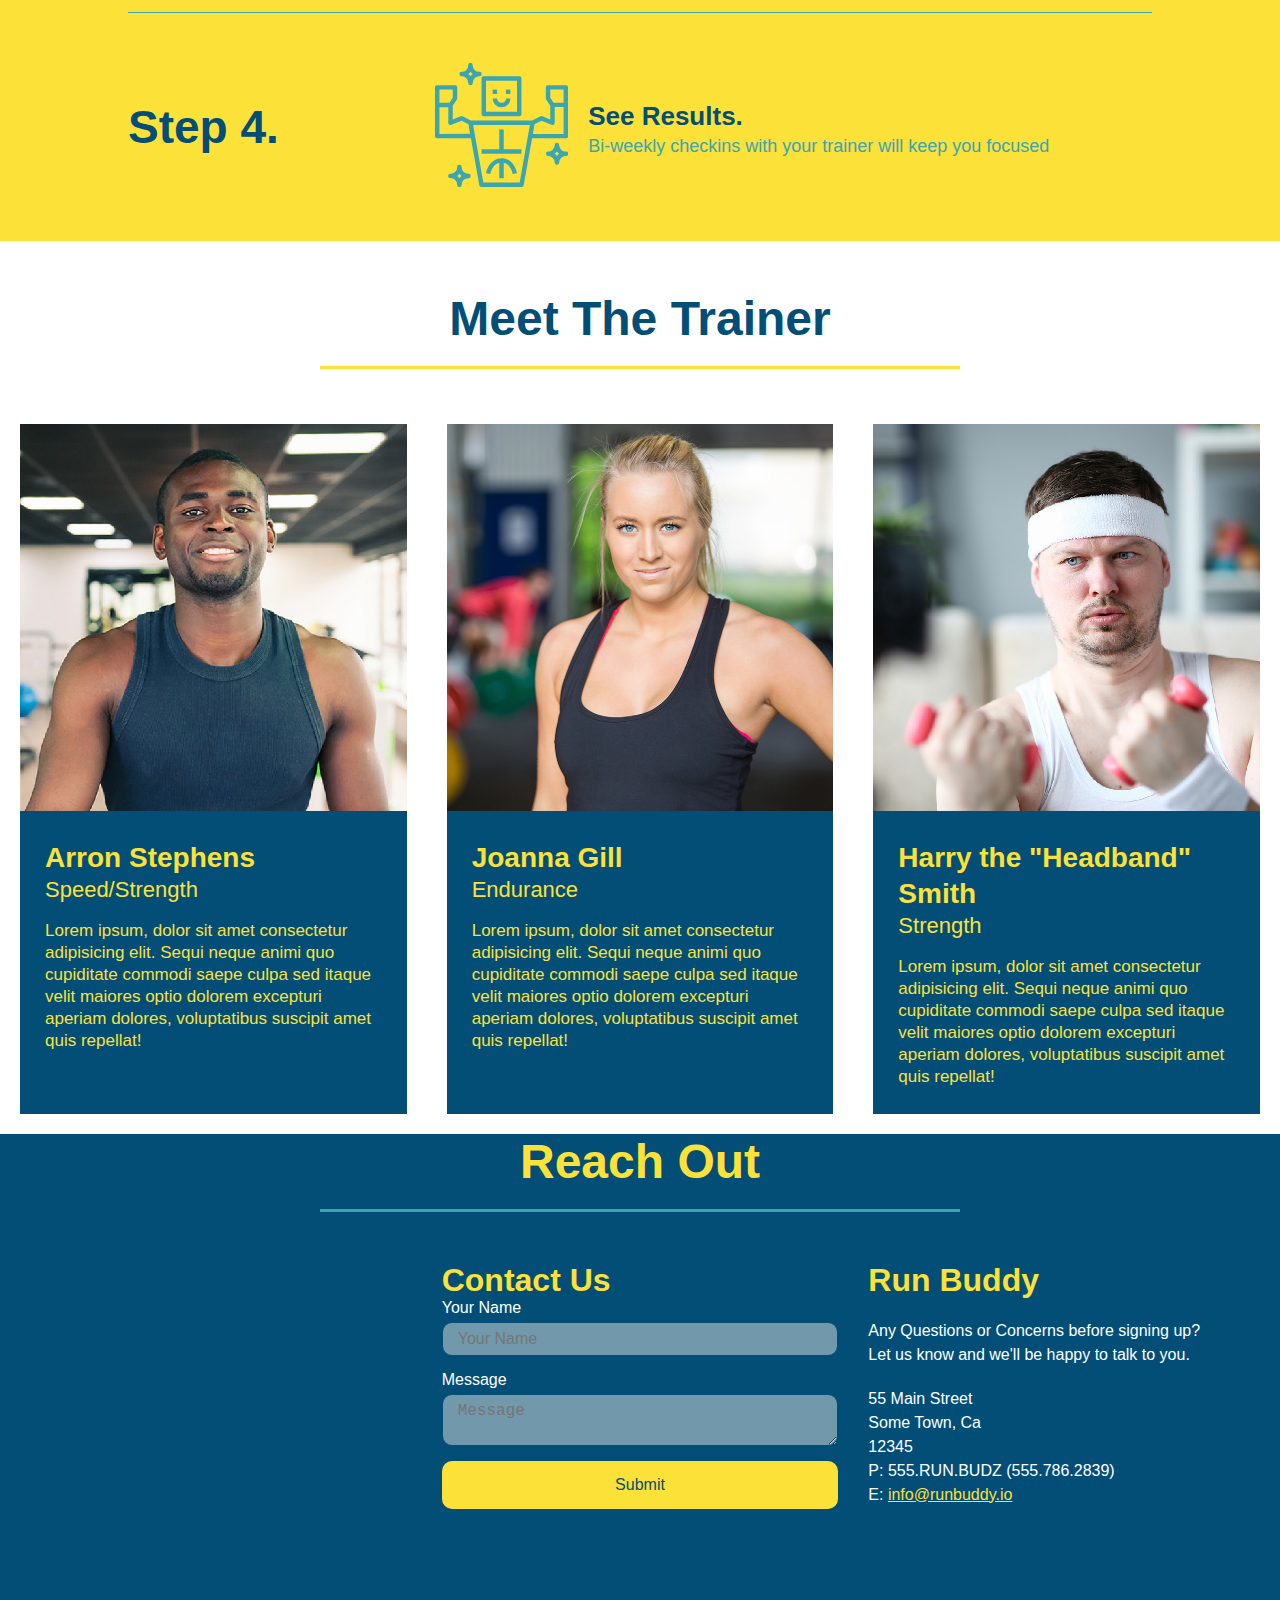
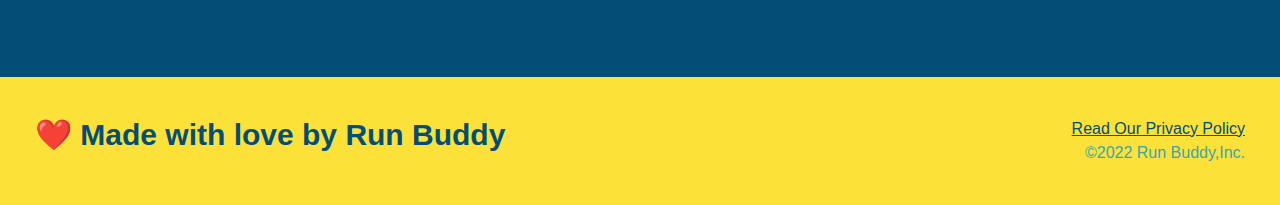
==== commit ec26b1d0: "final css touches" ====
--- a/index.html
+++ b/index.html
@@ -62,17 +62,24 @@
           name="Phone" id="Phone" class="form-input"/>
 
           <p>
+
             Have you worked with a trainer before ?
-            
-            <input type="radio" name="trainer-confirm" id="trainer-yes"/>
-            <label for="trainer-yes">Yes</label>
-            <input type="radio" name="trainer-confirm" id="trainer-no"/>
-            <label for="trainer-no">No</label>
-            
+            <span class="radio-wrapper">
+              <input type="radio" name="trainer-confirm" id="trainer-yes"/>
+              <label for="trainer-yes">Yes</label>
+            </span>
+
+            <span class="radio-wrapper">
+              <input type="radio" name="trainer-confirm" id="trainer-no"/>
+              <label for="trainer-no">No</label>
+            </span>
+
           </p>
           <p>
-            <label for="checkbox">I acknowledge that I am at least 18 years of age</label>
-            <input type="checkbox" name="age-confirm" id="checkbox"/>
+            <span class="checkbox-wrapper">
+              <input type="checkbox" name="age-confirm" id="checkbox"/>
+              <label for="checkbox">I acknowledge that I am at least 18 years of age</label>
+            </span>
           </p>
           <button type="submit">Get Running!</button>
 
--- a/assets/css/style.css
+++ b/assets/css/style.css
@@ -16,6 +16,15 @@
   display: flex;
   justify-content: space-between;
   flex-wrap: wrap;
+  position: -webkit-sticky;
+  position: sticky;
+  top: 0;
+  background-image: url(../images/hero-bg.jpeg);
+  background-size: cover;
+  background-position: center;
+  background-attachment: fixed;
+  background-position: 80%;
+  z-index: 9999;
 }
 
 header h1 {
@@ -23,6 +32,7 @@
   font-size: 36px;
   color: #fce138;
   margin: 0;
+  text-shadow: 0 0 10px rgba(0, 0, 0, 0.5);
 }
 
 header a {
@@ -51,6 +61,13 @@
   padding: 10px 15px;
   font-weight: lighter;
   font-size: 1.5vw;
+  text-shadow: 0 0 10px rgba(0, 0, 0, 0.8);
+}
+header nav ul li a:hover {
+  background: #fce138;
+  color: #024e76;
+  border-radius: 15px;
+  text-shadow: none;
 }
 
 footer {
@@ -85,6 +102,8 @@
   display: flex;
   justify-content: center;
   flex-wrap: wrap;
+  background-attachment: fixed;
+  background-position: 80%;
 }
 
 .hero-cta {
@@ -94,6 +113,7 @@
   color: #fff;
   font-size: 18px;
   line-height: 1.2;
+  text-shadow: 0 0 10px rgba(0, 0, 0, 0.5);
 }
 
 .hero-cta h2 {
@@ -111,6 +131,9 @@
   border-width: 3px;
   width: 40%;
   margin: 3.5%;
+  box-shadow: 0 0 10px rgba(0, 0, 0, 0.5);
+  background-color: #fce138;
+  border-radius: 15px;
 }
 
 h3 {
@@ -130,6 +153,13 @@
   width: 100%;
   margin-bottom: 15px;
   color: #024e76;
+  border-radius: 10px;
+  background-color: rgba(225, 225, 225, 0.75);
+}
+
+.form-input:focus {
+  background-color: rgba(225, 225, 225, 1);
+  outline: none;
 }
 .hero-form label {
   margin: 0px 5px;
@@ -142,8 +172,73 @@
   border: none;
   padding: 10px 20px;
   border: none;
-}
-
+  border-radius: 10px;
+}
+.hero-form button:hover {
+  background-color: #39a6b2;
+}
+
+.radio-wrapper input,
+.checkbox-wrapper input {
+  opacity: 0;
+}
+
+.radio-wrapper label,
+.checkbox-wrapper label {
+  position: relative;
+  left: 10px;
+  margin: 10px;
+  line-height: 1.6;
+}
+
+.checkbox-wrapper label::before,
+.radio-wrapper label::before {
+  content: '';
+  height: 20px;
+  width: 20px;
+  background: rgba(225, 225, 225, 0.75);
+  border: 1px solid #024e76;
+  position: absolute;
+  top: -4px;
+  left: -30px;
+}
+
+.radio-wrapper label::before {
+  border-radius: 50%;
+}
+
+.radio-wrapper label::after {
+  content: '';
+  height: 20px;
+  width: 20px;
+  background: #024e76;
+  position: absolute;
+  top: -3px;
+  left: -29px;
+  border-radius: 50%;
+  background-image: radial-gradient(circle, #39a6b2, #024e76);
+}
+
+.checkbox-wrapper label::after {
+  content: '';
+  height: 6px;
+  width: 14px;
+  border-left: 2px solid #024e76;
+  border-bottom: 2px solid #024e76;
+  position: absolute;
+  left: -26px;
+  top: 1px;
+  transform: rotate(-58deg);
+}
+.checkbox-wrapper input + label::after,
+.radio-wrapper input + label::after {
+  content: none;
+}
+
+.checkbox-wrapper input:checked + label::after,
+.radio-wrapper input:checked + label::after {
+  content: '';
+}
 .intro p {
   line-height: 1.7;
   color: #39a6b2;
@@ -220,6 +315,10 @@
   justify-content: space-between;
 }
 
+.step:last-child {
+  border-bottom: none;
+}
+
 .trainer {
   margin: 20px;
   background: #024e76;
@@ -313,6 +412,14 @@
   width: 100%;
   margin-bottom: 15px;
   margin-top: 5px;
+  border-radius: 10px;
+  background: rgba(225, 225, 225, 0.5);
+}
+
+.contact-form input:focus,
+.contact-form textarea:focus {
+  background: rgba(225, 225, 225, 1);
+  outline: none;
 }
 
 .contact-form button {
@@ -323,12 +430,19 @@
   text-align: center;
   padding: 15px 0;
   font-size: 16px;
+  border-radius: 10px;
+}
+
+.contact-form button:hover {
+  color: #fce138;
+  background: #39a6b2;
 }
 /* MEDIA QUERY FOR SMALLER DESKTOP SCREENS AND SMALLER*/
 @media screen and (max-width: 980px) {
   header {
     padding-bottom: 0;
     justify-content: center;
+    position: relative;
   }
 
   header h1 {
